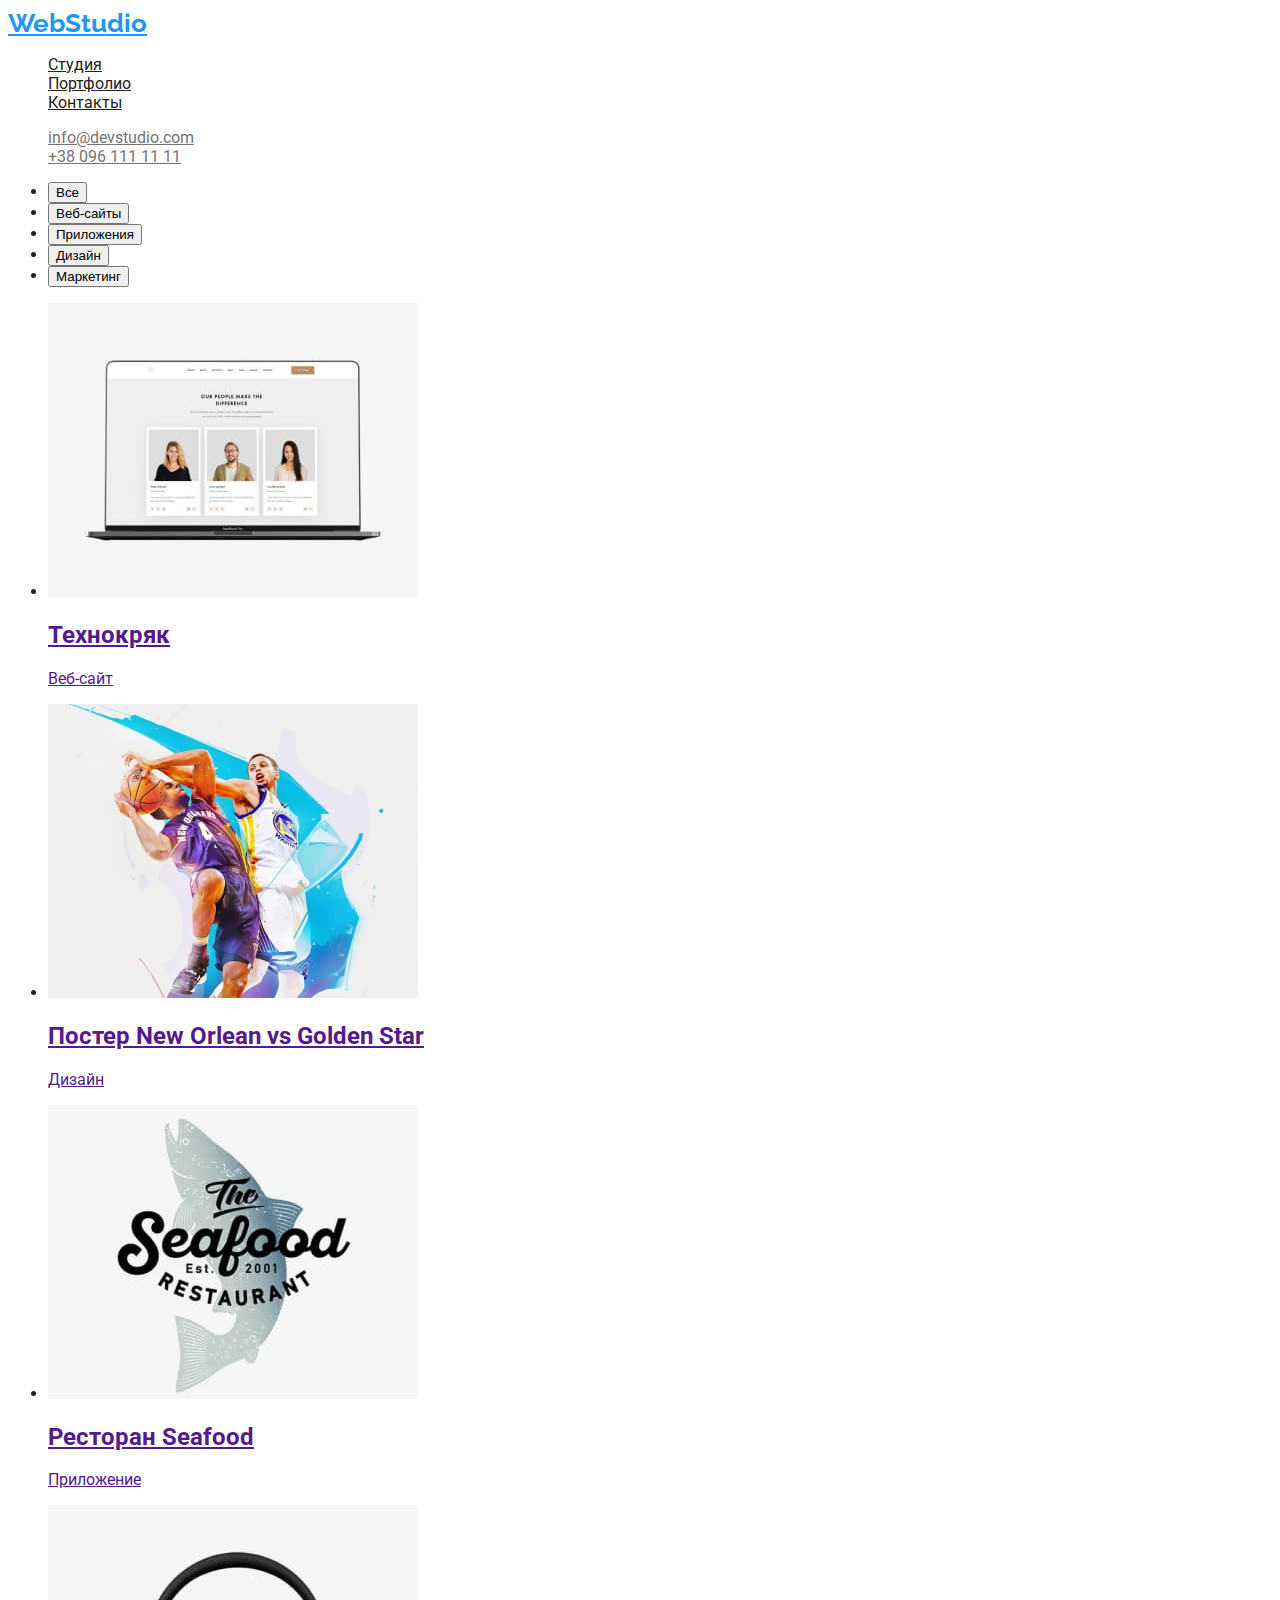
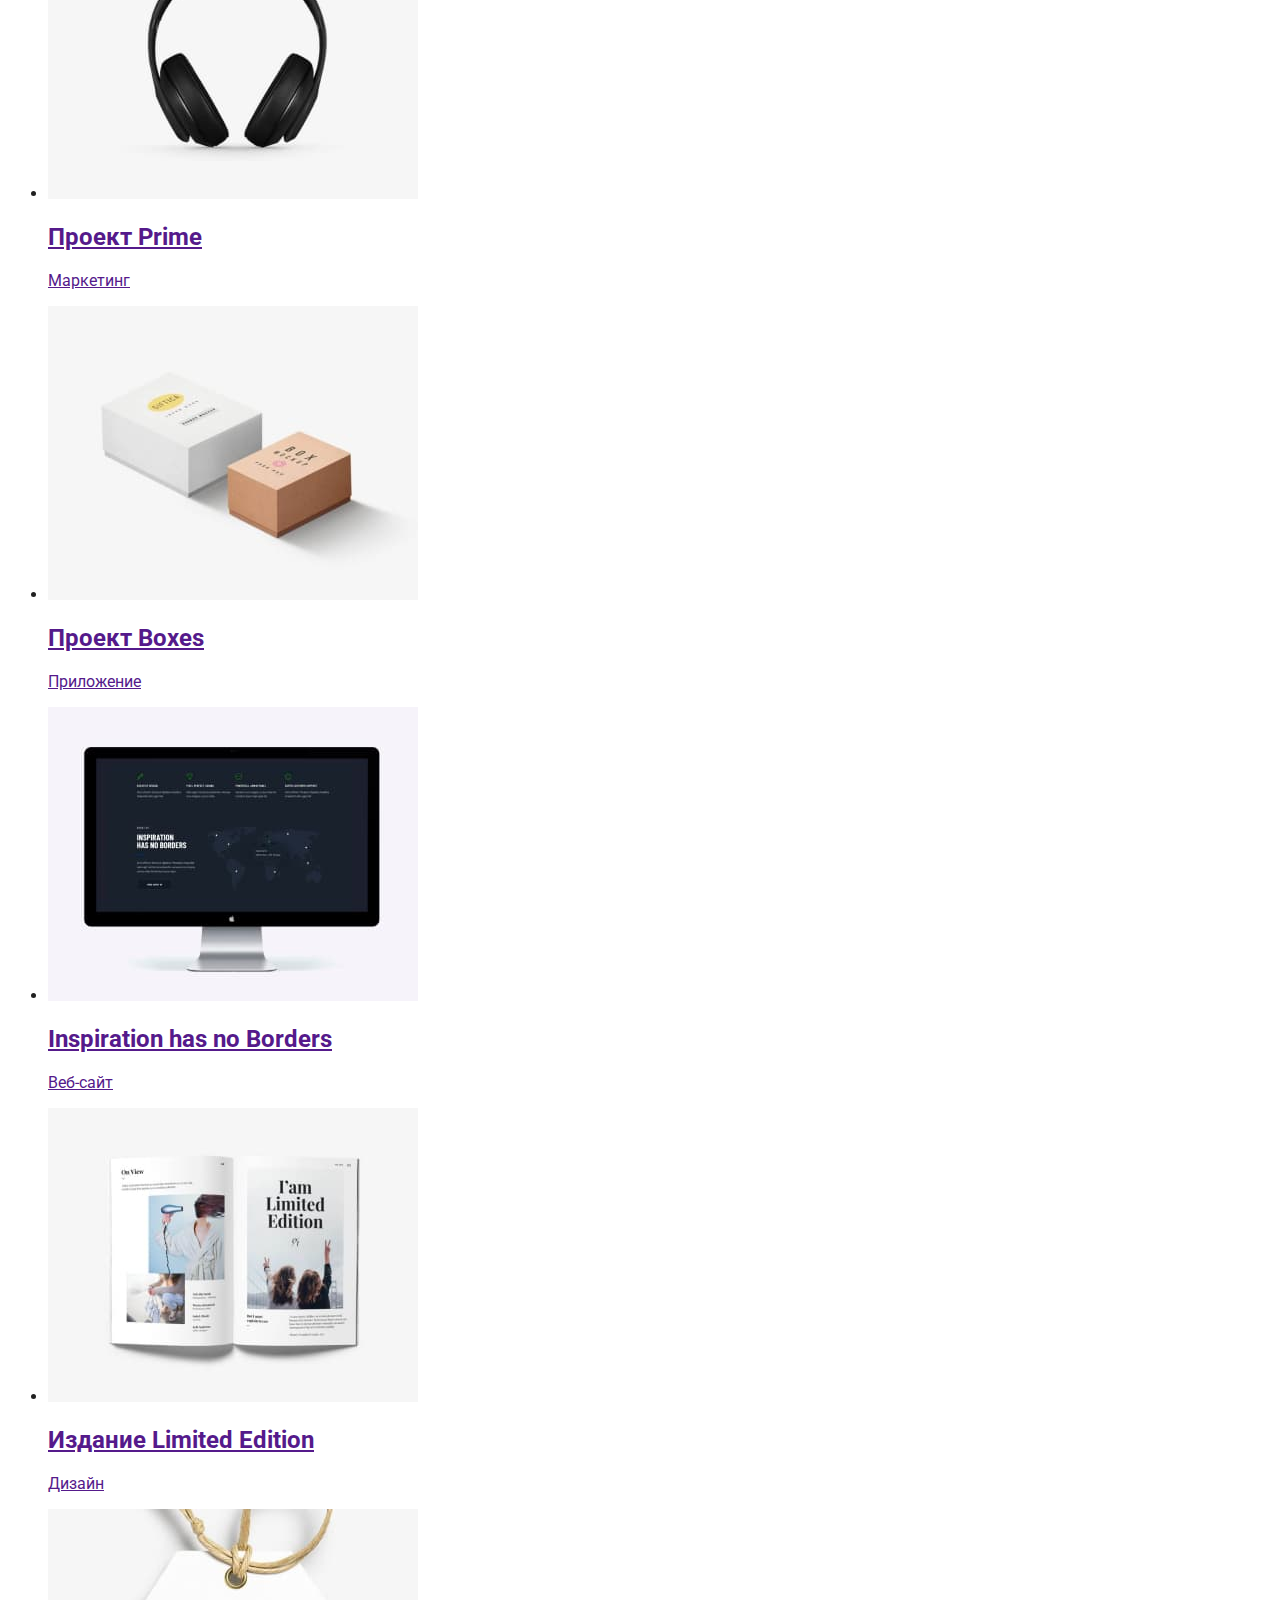
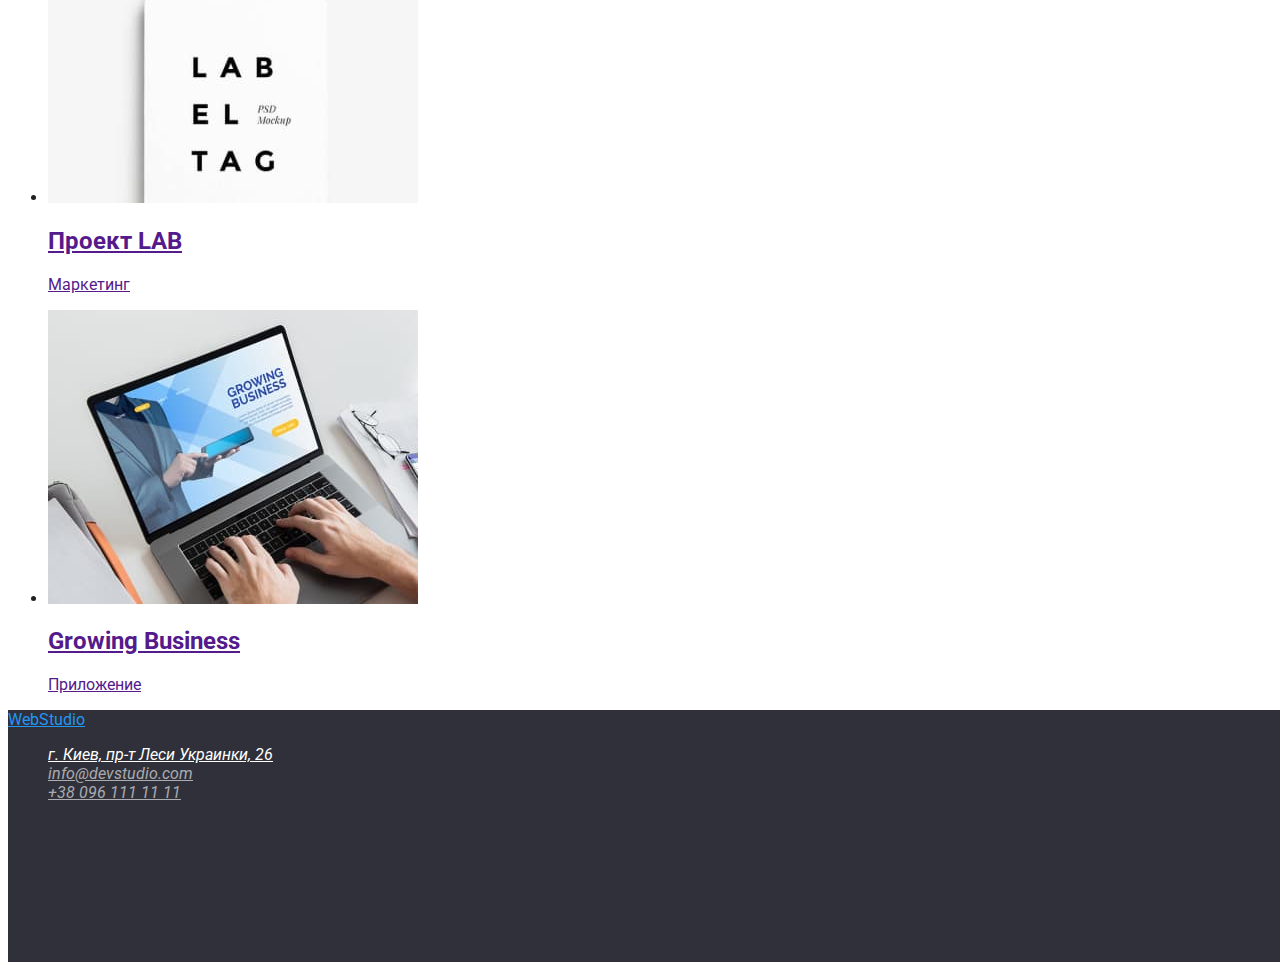
==== portfolio.html @ 6f1d51aa "Добавляет секцию Наши проекты в portfolio.html" ====
<!DOCTYPE html>
<html lang="ru">
  <head>
    <meta charset="UTF-8" />
    <meta http-equiv="X-UA-Compatible" content="IE=edge" />
    <meta name="viewport" content="width=device-width, initial-scale=1.0" />
    <title>Document</title>
    <link rel="preconnect" href="https://fonts.googleapis.com" />
    <link rel="preconnect" href="https://fonts.gstatic.com" crossorigin />
    <link
      href="https://fonts.googleapis.com/css2?family=Lato&family=Raleway:wght@700&family=Roboto:wght@400;500;700;900&display=swap"
      rel="stylesheet"
    />
    <link rel="stylesheet" href="./css/styles.css" />
  </head>
  <body>
    <!--Шапка сайта-->
    <header class="header">
      <nav class="header-nav">
        <!--Навигация на другие страницы-->
        <a href="" class="logo"> <span>Web</span>Studio</a>
        <ul class="header-list list">
          <li>
            <a href="./index.html" class="header-link">Студия</a>
          </li>
          <li><a href="" class="header-link">Портфолио</a></li>
          <li><a href="" class="header-link">Контакты</a></li>
        </ul>
      </nav>

      <!--Ccылки на электронный адрес и телефон-->
      <div class="contacts">
        <ul class="contacts-list list">
          <li>
            <a href="mailto:info@devstudio.com" class="header-contacts"
              >info@devstudio.com</a
            >
          </li>
          <li>
            <a href="tel.:+380961111111" class="header-contacts"
              >+38 096 111 11 11</a
            >
          </li>
        </ul>
      </div>
    </header>

    <!--Уникальный контент сайта-->
    <main>
      <section>
        <h1 hidden>Наши проекты</h1>
        <ul>
          <li><button type="button">Все</button></li>
          <li><button type="button">Веб-сайты</button></li>
          <li><button type="button">Приложения</button></li>
          <li><button type="button">Дизайн</button></li>
          <li><button type="button">Маркетинг</button></li>
        </ul>

        <ul>
          <li>
            <a href="">
              <img
                src="./images/work-1.jpg"
                alt="технокряк"
                width="370"
                height="294"
              />
              <h2>Технокряк</h2>
              <p>Веб-сайт</p>
            </a>
          </li>
          <li>
            <a href="">
              <img
                src="./images/work-2.jpg"
                alt="постер баскетбол"
                width="370"
                height="294"
              />
              <h2>Постер New Orlean vs Golden Star</h2>
              <p>Дизайн</p>
            </a>
          </li>
          <li>
            <a href="">
              <img
                src="./images/work-3.jpg"
                alt="ресторан"
                width="370"
                height="294"
              />
              <h2>Ресторан Seafood</h2>
              <p>Приложение</p>
            </a>
          </li>
          <li>
            <a href="">
              <img
                src="./images/work-4.jpg"
                alt="проект prime"
                width="370"
                height="294"
              />
              <h2>Проект Prime</h2>
              <p>Маркетинг</p>
            </a>
          </li>
          <li>
            <a href="">
              <img
                src="./images/work-5.jpg"
                alt="проект boxes"
                width="370"
                height="294"
              />
              <h2>Проект Boxes</h2>
              <p>Приложение</p>
            </a>
          </li>
          <li>
            <a href="">
              <img
                src="./images/work-6.jpg"
                alt="вебсайт inspiration"
                width="370"
                height="294"
              />
              <h2>Inspiration has no Borders</h2>
              <p>Веб-сайт</p>
            </a>
          </li>
          <li>
            <a href="">
              <img
                src="./images/work-7.jpg"
                alt="журнал edition"
                width="370"
                height="294"
              />
              <h2>Издание Limited Edition</h2>
              <p>Дизайн</p>
            </a>
          </li>
          <li>
            <a href="">
              <img
                src="./images/work-8.jpg"
                alt="проект lab"
                width="370"
                height="294"
              />
              <h2>Проект LAB</h2>
              <p>Маркетинг</p>
            </a>
          </li>
          <li>
            <a href="">
              <img
                src="./images/work-9.jpg"
                alt="приложение buisness"
                width="370"
                height="294"
              />
              <h2>Growing Business</h2>
              <p>Приложение</p>
            </a>
          </li>
        </ul>
      </section>
    </main>

    <!--Подвал сайта-->
    <footer class="footer">
      <a href="" class="logo">WebStudio</a>
      <address class="address">
        <ul class="address-list list">
          <li>
            <a href="" class="footer-address"
              >г. Киев, пр-т Леси Украинки, 26
            </a>
          </li>
          <li>
            <a href="mailto:info@devstudio.com" class="footer-contacts"
              >info@devstudio.com</a
            >
          </li>
          <li>
            <a href="tel.:+380961111111" class="footer-contacts"
              >+38 096 111 11 11</a
            >
          </li>
        </ul>
      </address>
    </footer>
  </body>
</html>
---- css/styles.css ----
/* цвет основного текста #212121 */
/* вторичный цвет текста #757575 */
/* акцент #2196F3 */
/* белый #FFFFFF */
/* вторичный цвет фона #E5E5E5 */
/* цвет контактов в футере rgba(255, 255, 255, 0.6) */

:root {
  --primary-text-color: #212121;
  --title-text-color: #757575;
  --accent-color: #2196f3;
  --primary-white-color: #ffffff;
  --secondary-bg-color: #e5e5e5;
  --the-third-bg-color: #f5f4fa;
  --contacts-footer-color: rgba(255, 255, 255, 0.6);
}

body {
  color: var(--primary-text-color);
  background-color: var(--primary-white-color);

  font-family: Roboto, sans-serif;
}
.list {
  list-style: none;
}

/* Logo */
.logo {
  color: var(--accent-color);
}

.logo:focus {
  color: var(--accent-color);
}

.header-nav .logo {
  font-family: "Raleway";
  font-style: normal;
  font-weight: 700;
  font-size: 26px;
  line-height: 31px;
}

/* Header */

.header-link {
  color: var(--primary-text-color);
}

.header-link:hover,
.header-link:focus {
  color: var(--accent-color);
}

.header-contacts {
  color: var(--title-text-color);
}

.header-contacts:hover,
.header-contacts:focus {
  color: var(--accent-color);
}

/* Hero */
.button {
  color: var(--primary-white-color);
  background-color: var(--accent-color);
}

/* Feature */
.feature-text,
.team-text {
  color: var(--title-text-color);
}

/* Footer */
.footer {
  background-color: #2f303a;

  width: 1600px;
  height: 252px;
  left: 0px;
  top: 2097px;
}

.footer-address {
  color: var(--primary-white-color);
}

.footer-address:hover,
.footer-address:focus {
  color: var(--accent-color);
}

.footer-contacts {
  color: var(--contacts-footer-color);
}

.footer-contacts:hover,
.footer-contacts:focus {
  color: var(--accent-color);
}
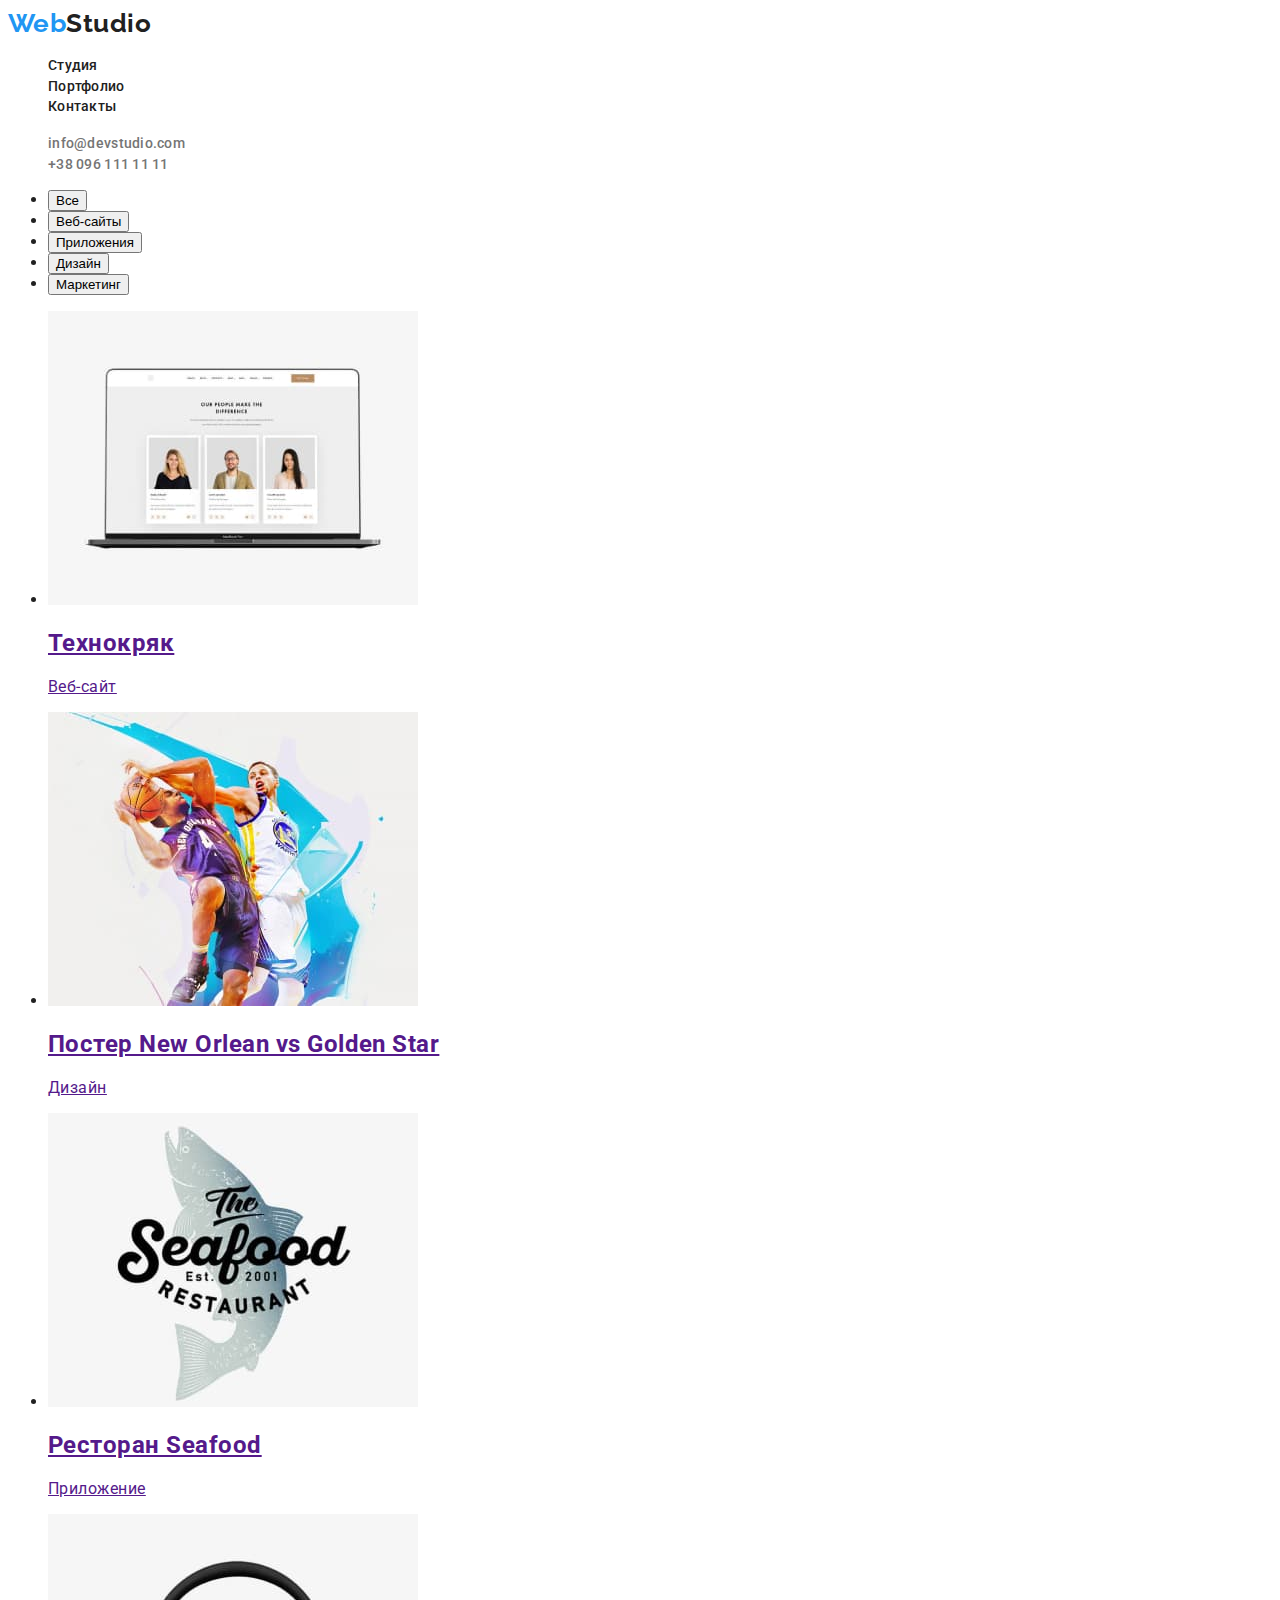
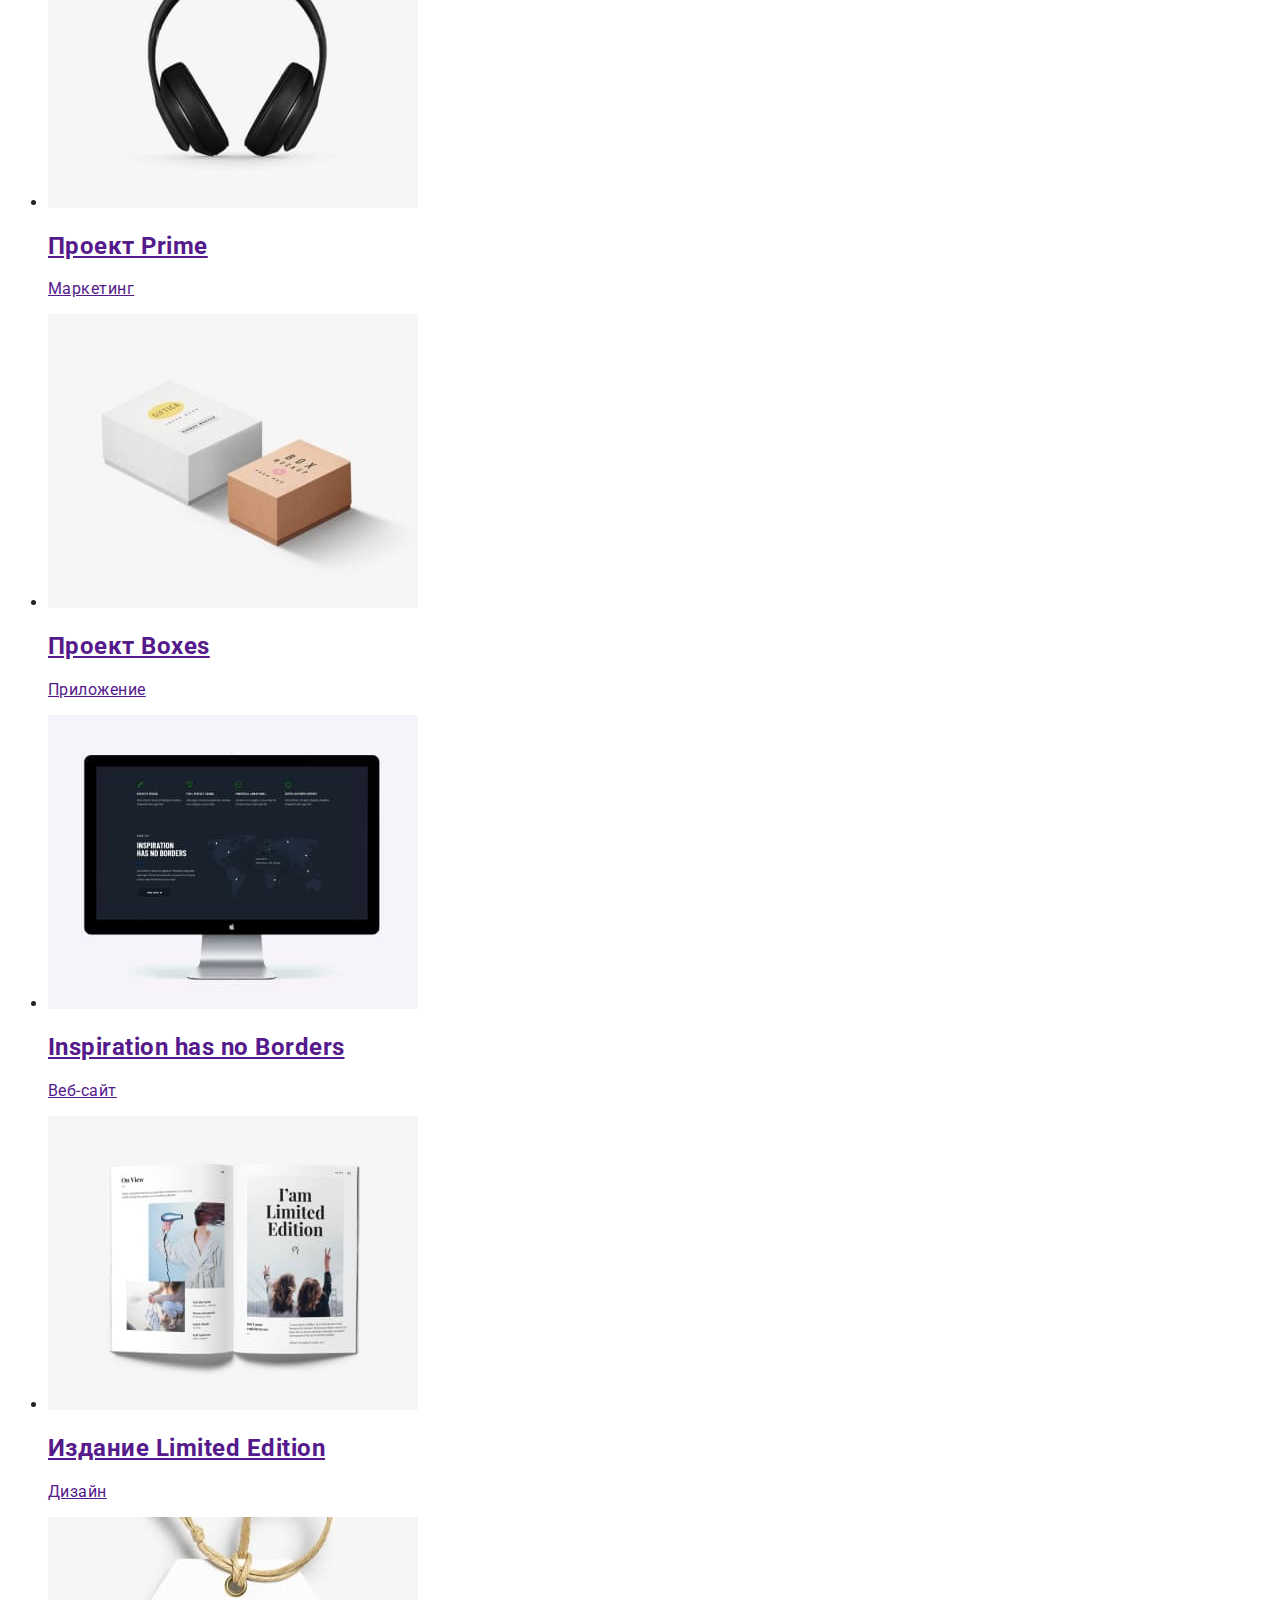
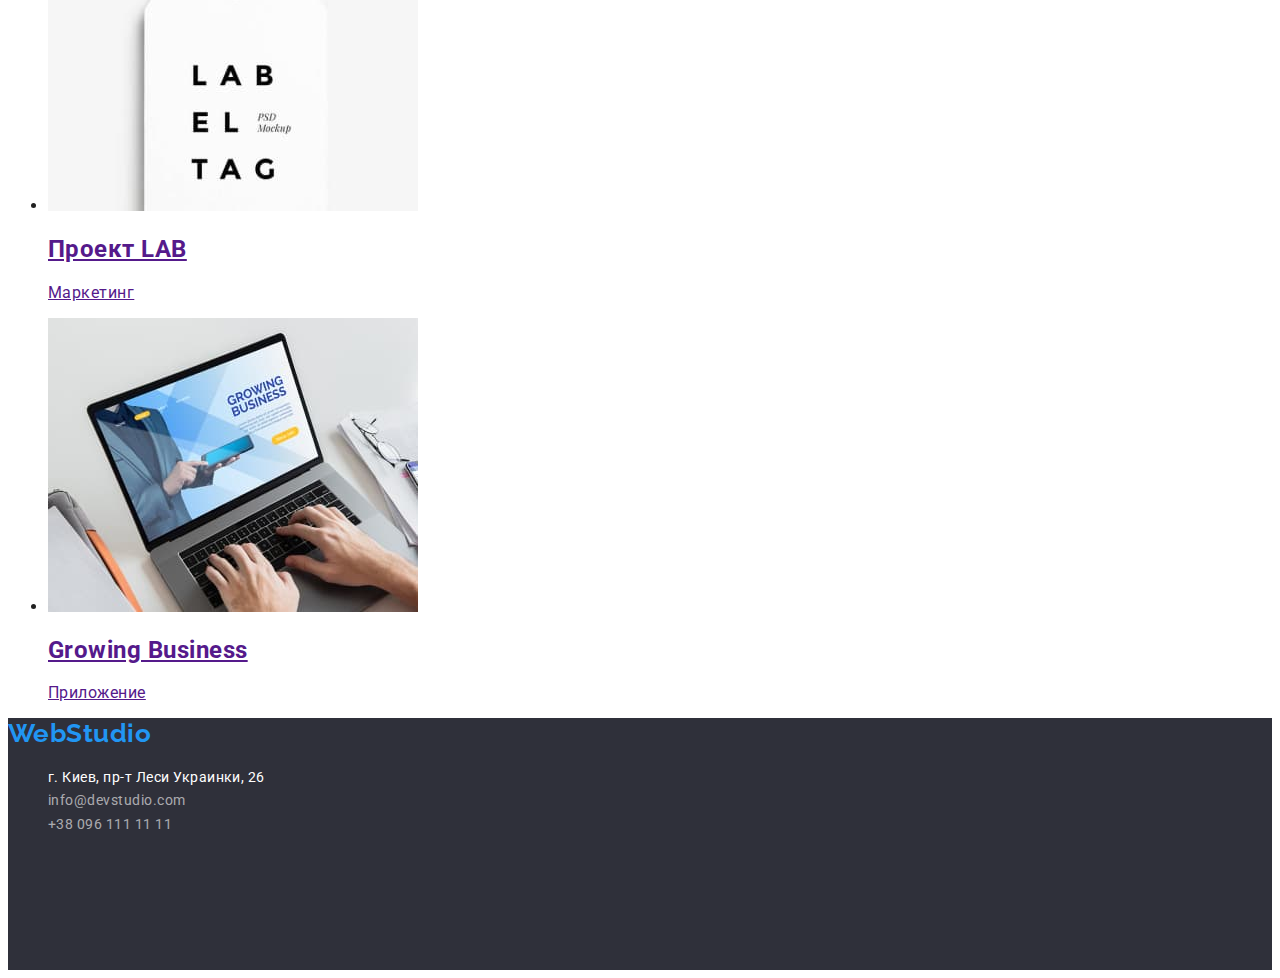
==== commit 975d456f: "Копирует хедер и футер из index.html в portfolio.html" ====
--- a/portfolio.html
+++ b/portfolio.html
@@ -18,12 +18,12 @@
     <header class="header">
       <nav class="header-nav">
         <!--Навигация на другие страницы-->
-        <a href="" class="logo"> <span>Web</span>Studio</a>
+        <a href="" class="logo">Web<span class="studio-black">Studio</span></a>
         <ul class="header-list list">
           <li>
-            <a href="./index.html" class="header-link">Студия</a>
+            <a href="" class="header-link">Студия</a>
           </li>
-          <li><a href="" class="header-link">Портфолио</a></li>
+          <li><a href="./portfolio.html" class="header-link">Портфолио</a></li>
           <li><a href="" class="header-link">Контакты</a></li>
         </ul>
       </nav>
--- a/css/styles.css
+++ b/css/styles.css
@@ -3,6 +3,7 @@
 /* акцент #2196F3 */
 /* белый #FFFFFF */
 /* вторичный цвет фона #E5E5E5 */
+/* цвет фона в футере #2F303A */
 /* цвет контактов в футере rgba(255, 255, 255, 0.6) */
 
 :root {
@@ -13,6 +14,7 @@
   --secondary-bg-color: #e5e5e5;
   --the-third-bg-color: #f5f4fa;
   --contacts-footer-color: rgba(255, 255, 255, 0.6);
+  --footer-bg-color: #2f303a;
 }
 
 body {
@@ -20,6 +22,7 @@
   background-color: var(--primary-white-color);
 
   font-family: Roboto, sans-serif;
+  letter-spacing: 0.03em;
 }
 .list {
   list-style: none;
@@ -28,24 +31,41 @@
 /* Logo */
 .logo {
   color: var(--accent-color);
+  text-decoration: none;
+  font-family: Raleway, sans-serif;
+
+  font-weight: 700;
+  font-size: 26px;
+  line-height: 1.2;
 }
 
 .logo:focus {
   color: var(--accent-color);
 }
 
+.studio-black {
+  color: var(--primary-text-color);
+  text-decoration: none;
+}
+
+.studio-white {
+  color: var(--primary-white-color);
+}
+
 .header-nav .logo {
-  font-family: "Raleway";
-  font-style: normal;
-  font-weight: 700;
-  font-size: 26px;
-  line-height: 31px;
 }
 
 /* Header */
 
 .header-link {
   color: var(--primary-text-color);
+  text-decoration: none;
+
+  font-style: normal;
+  font-weight: 500;
+  font-size: 14px;
+  line-height: 1.4;
+  letter-spacing: 0.02em;
 }
 
 .header-link:hover,
@@ -55,6 +75,12 @@
 
 .header-contacts {
   color: var(--title-text-color);
+  text-decoration: none;
+
+  font-weight: 500;
+  font-size: 14px;
+  line-height: 1.4;
+  letter-spacing: 0.02em;
 }
 
 .header-contacts:hover,
@@ -63,9 +89,36 @@
 }
 
 /* Hero */
-.button {
+.hero {
+  background-color: var(--footer-bg-color);
+
+  width: 1600px;
+  height: 600px;
+  left: 0px;
+  top: 80px;
+}
+.hero-title {
+  color: var(--primary-white-color);
+
+  font-weight: 900;
+  font-size: 44px;
+  line-height: 1.36;
+  text-align: center;
+  letter-spacing: 0.06em;
+  text-transform: uppercase;
+}
+
+.hero-btn {
   color: var(--primary-white-color);
   background-color: var(--accent-color);
+
+  font-weight: 700;
+  font-size: 16px;
+  line-height: 1.9;
+  display: flex;
+  align-items: center;
+  text-align: center;
+  letter-spacing: 0.06em;
 }
 
 /* Feature */
@@ -74,10 +127,42 @@
   color: var(--title-text-color);
 }
 
+.feature-title {
+  font-weight: 700;
+  font-size: 14px;
+  line-height: 1.4;
+  text-transform: uppercase;
+}
+
+/* About */
+.about-title,
+.team-title {
+  font-weight: 700;
+  font-size: 36px;
+  line-height: 1.7;
+  text-align: center;
+}
+
+.team-item {
+  font-weight: 500;
+  font-size: 16px;
+  line-height: 1.9;
+  text-align: center;
+}
+
+.team-desc {
+  font-style: normal;
+  font-weight: 400;
+  font-size: 16px;
+  line-height: 1.9;
+  text-align: center;
+}
+
 /* Footer */
 .footer {
-  background-color: #2f303a;
-
+  background-color: var(--footer-bg-color);
+  
+  font-style: normal
   width: 1600px;
   height: 252px;
   left: 0px;
@@ -86,6 +171,12 @@
 
 .footer-address {
   color: var(--primary-white-color);
+  text-decoration: none;
+
+  font-style: normal;
+  font-weight: 400;
+  font-size: 14px;
+  line-height: 1.7;
 }
 
 .footer-address:hover,
@@ -95,6 +186,12 @@
 
 .footer-contacts {
   color: var(--contacts-footer-color);
+  text-decoration: none;
+
+    font-style: normal;
+    font-weight: 400;
+    font-size: 14px;
+    line-height: 1.7;
 }
 
 .footer-contacts:hover,
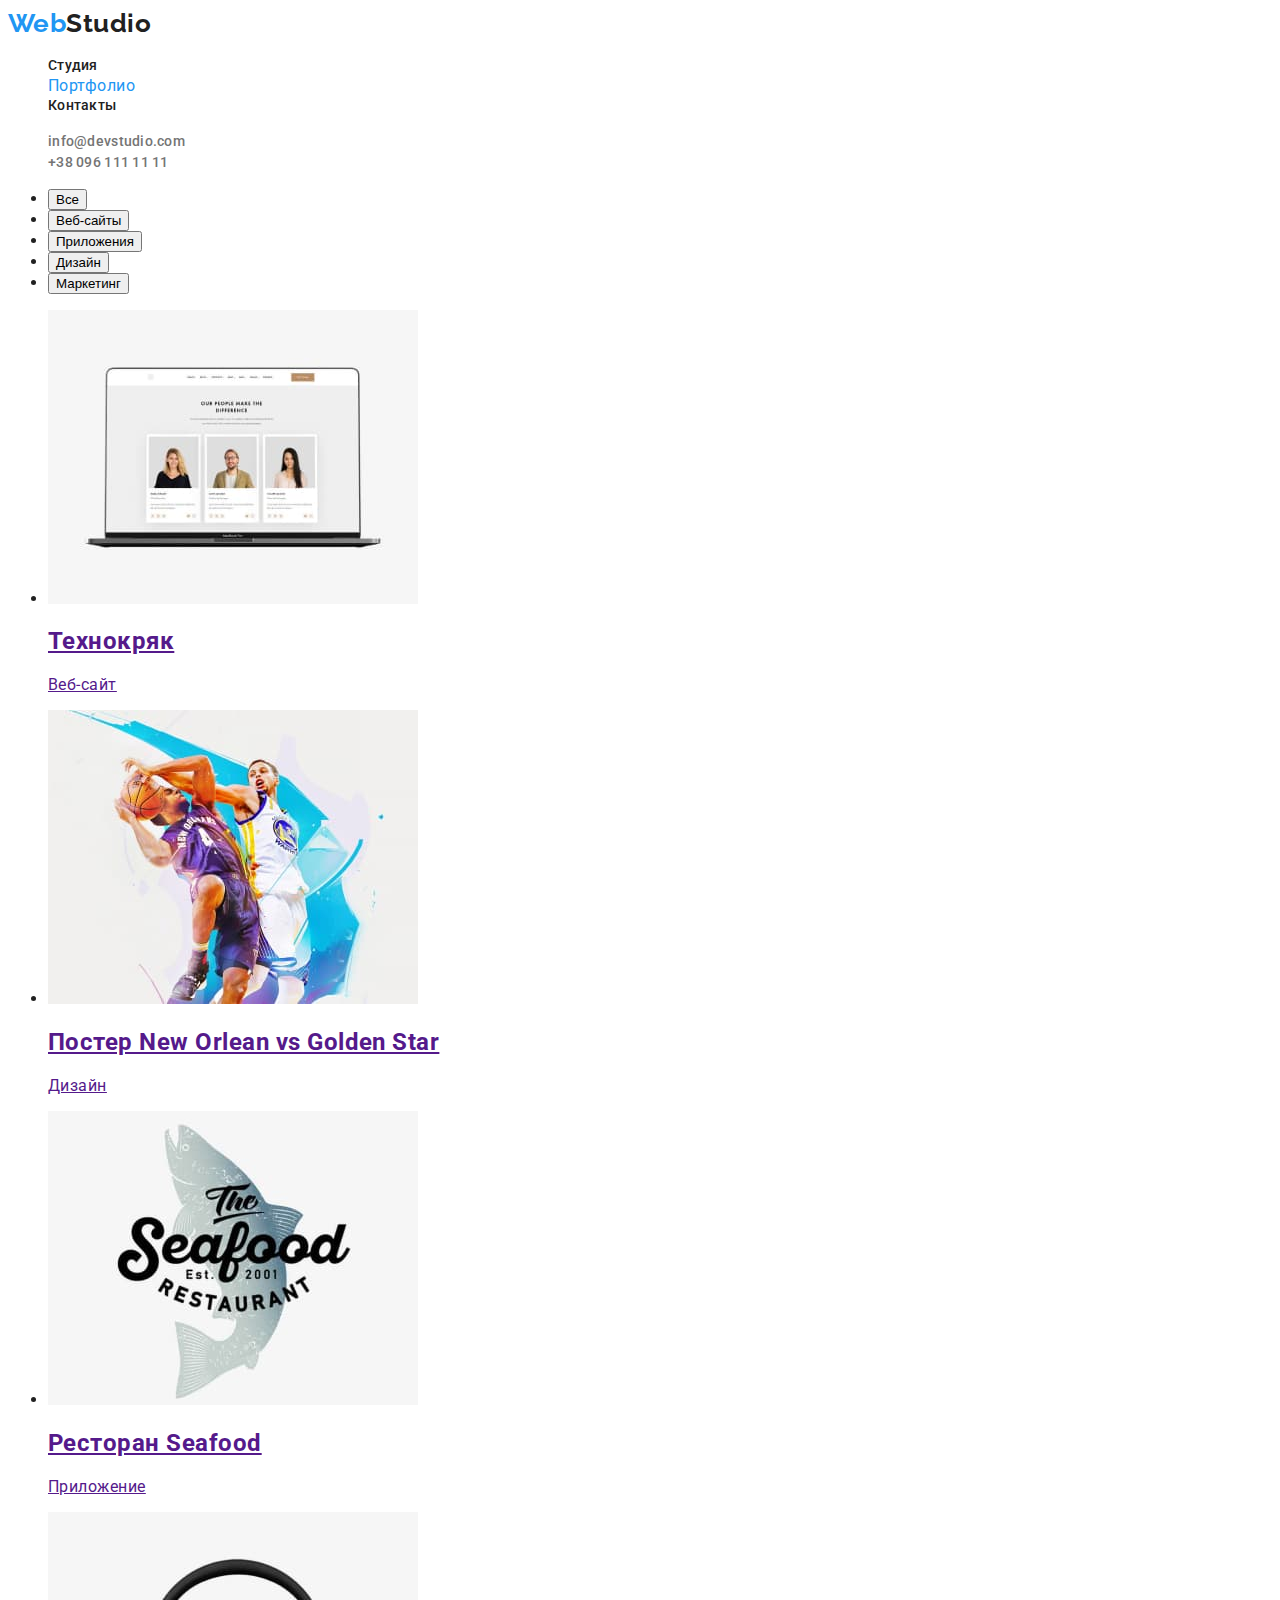
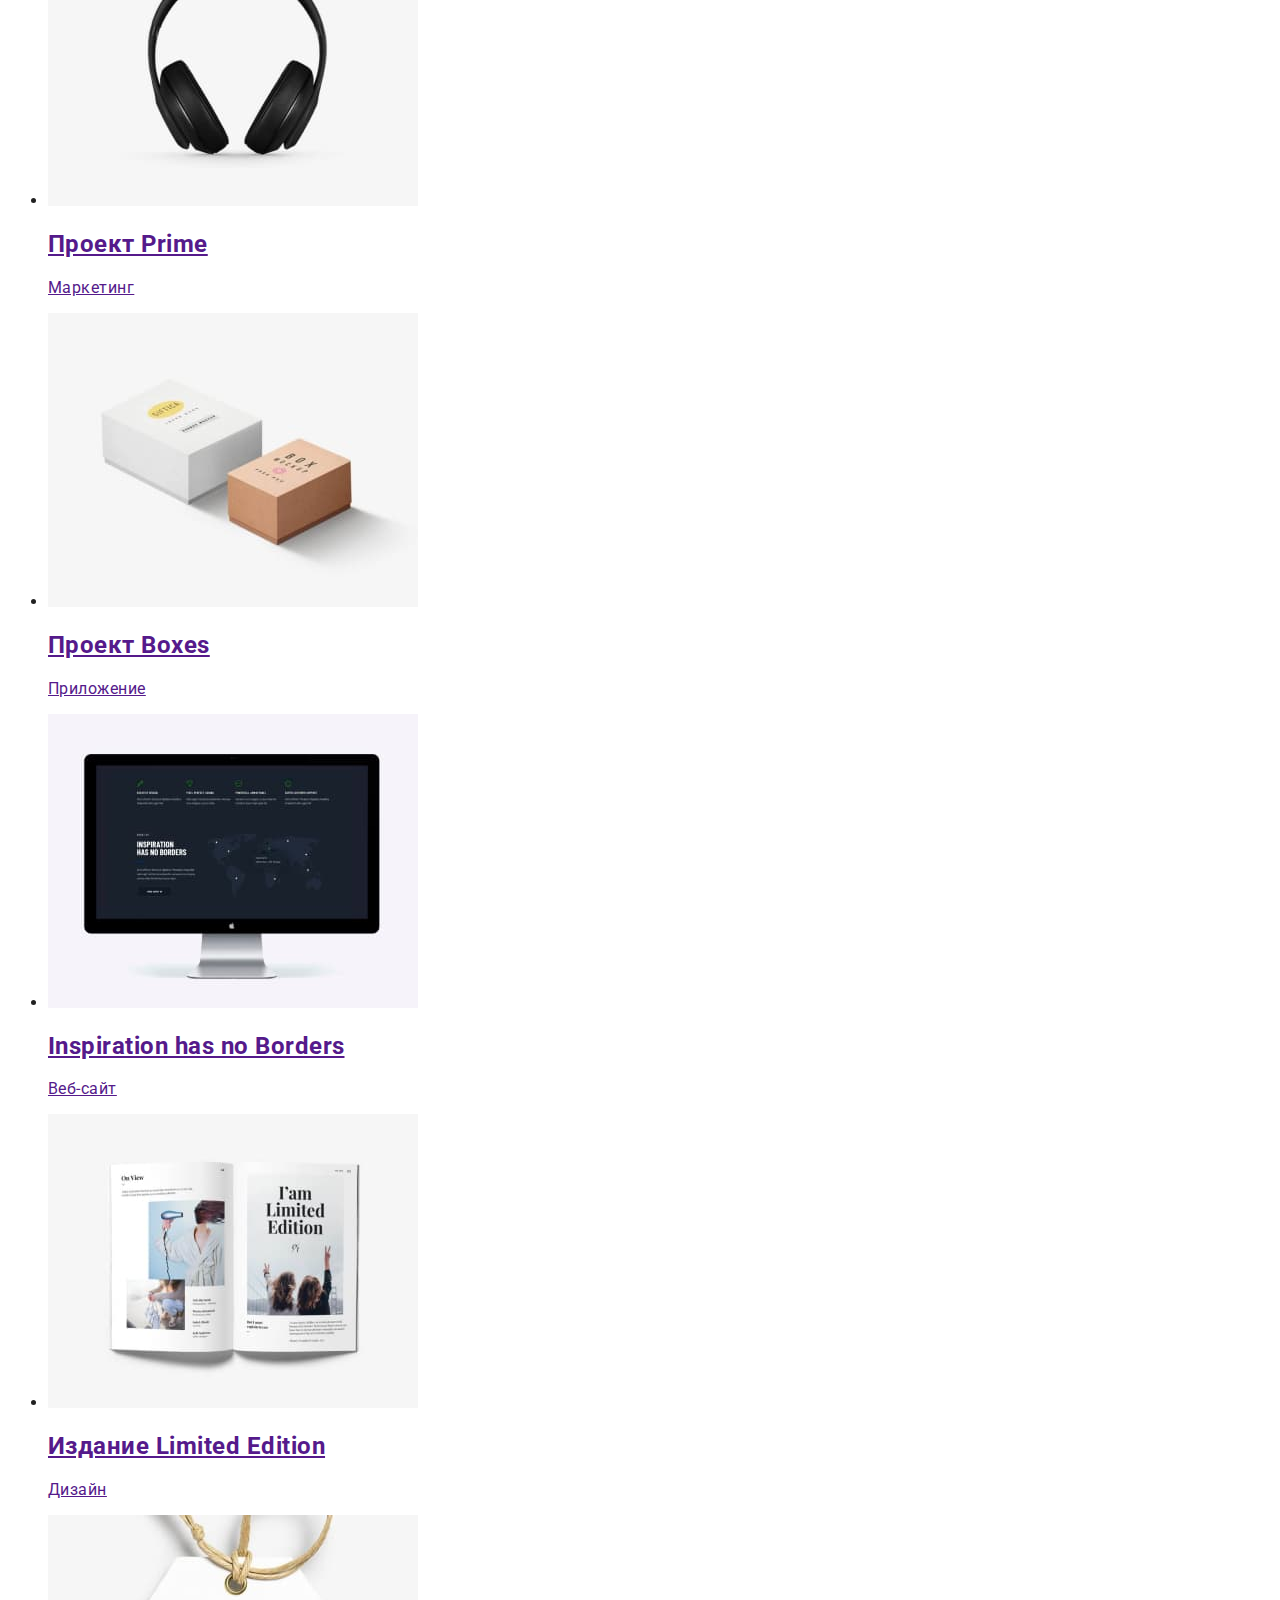
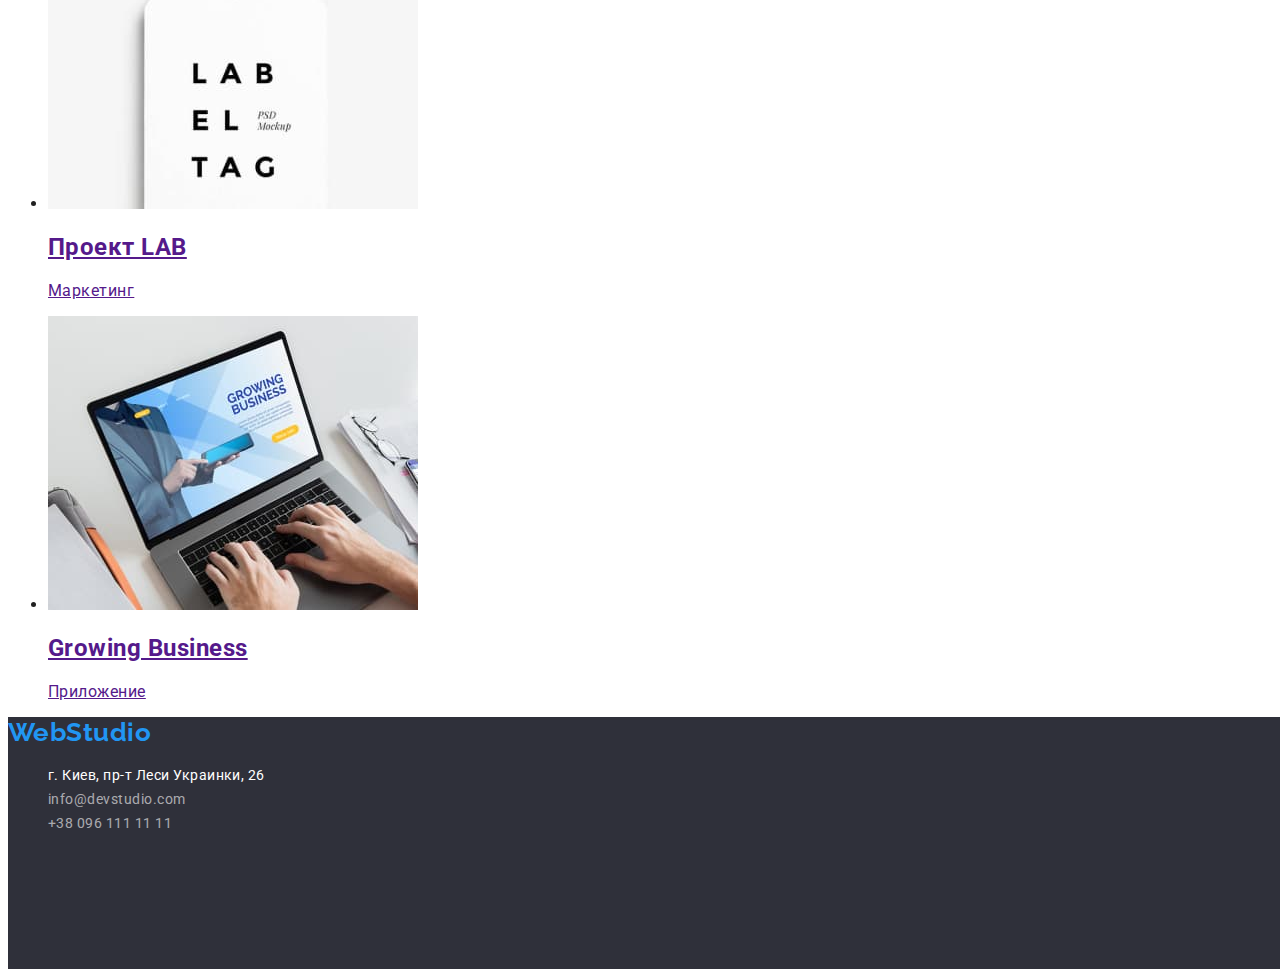
==== commit a98296cc: "Добавляет оформление цвета и текста (link-current)" ====
--- a/portfolio.html
+++ b/portfolio.html
@@ -18,12 +18,14 @@
     <header class="header">
       <nav class="header-nav">
         <!--Навигация на другие страницы-->
-        <a href="" class="logo">Web<span class="studio-black">Studio</span></a>
+        <a href="./index.html" class="logo"
+          >Web<span class="studio-black">Studio</span></a
+        >
         <ul class="header-list list">
           <li>
-            <a href="" class="header-link">Студия</a>
+            <a href="./index.html" class="header-link">Студия</a>
           </li>
-          <li><a href="./portfolio.html" class="header-link">Портфолио</a></li>
+          <li><a href="./portfolio.html" class="link-current">Портфолио</a></li>
           <li><a href="" class="header-link">Контакты</a></li>
         </ul>
       </nav>
@@ -50,11 +52,11 @@
       <section>
         <h1 hidden>Наши проекты</h1>
         <ul>
-          <li><button type="button">Все</button></li>
-          <li><button type="button">Веб-сайты</button></li>
-          <li><button type="button">Приложения</button></li>
-          <li><button type="button">Дизайн</button></li>
-          <li><button type="button">Маркетинг</button></li>
+          <li><button type="button" class="">Все</button></li>
+          <li><button type="button" class="">Веб-сайты</button></li>
+          <li><button type="button" class="">Приложения</button></li>
+          <li><button type="button" class="">Дизайн</button></li>
+          <li><button type="button" class="">Маркетинг</button></li>
         </ul>
 
         <ul>
--- a/css/styles.css
+++ b/css/styles.css
@@ -2,7 +2,8 @@
 /* вторичный цвет текста #757575 */
 /* акцент #2196F3 */
 /* белый #FFFFFF */
-/* вторичный цвет фона #E5E5E5 */
+/* вторичный цвет фона #E5E5E5 *
+/* фон наша команда #f5f4fa */
 /* цвет фона в футере #2F303A */
 /* цвет контактов в футере rgba(255, 255, 255, 0.6) */
 
@@ -12,7 +13,7 @@
   --accent-color: #2196f3;
   --primary-white-color: #ffffff;
   --secondary-bg-color: #e5e5e5;
-  --the-third-bg-color: #f5f4fa;
+  --team-bg-color: #f5f4fa;
   --contacts-footer-color: rgba(255, 255, 255, 0.6);
   --footer-bg-color: #2f303a;
 }
@@ -52,11 +53,7 @@
   color: var(--primary-white-color);
 }
 
-.header-nav .logo {
-}
-
 /* Header */
-
 .header-link {
   color: var(--primary-text-color);
   text-decoration: none;
@@ -66,6 +63,11 @@
   font-size: 14px;
   line-height: 1.4;
   letter-spacing: 0.02em;
+}
+
+.link-current {
+  color: var(--accent-color);
+  text-decoration: none;
 }
 
 .header-link:hover,
@@ -112,6 +114,8 @@
   color: var(--primary-white-color);
   background-color: var(--accent-color);
 
+  font-family: inherit;
+
   font-weight: 700;
   font-size: 16px;
   line-height: 1.9;
@@ -121,7 +125,16 @@
   letter-spacing: 0.06em;
 }
 
+.hero-btn:hover,
+.hero-btn:focus {
+  color: #188ce8;
+}
+
 /* Feature */
+.feature {
+  background-color: var(--secondary-bg-color);
+}
+
 .feature-text,
 .team-text {
   color: var(--title-text-color);
@@ -135,6 +148,10 @@
 }
 
 /* About */
+.about {
+  background-color: var(--secondary-bg-color);
+}
+
 .about-title,
 .team-title {
   font-weight: 700;
@@ -143,7 +160,11 @@
   text-align: center;
 }
 
-.team-item {
+/* Team */
+.team {
+  background-color: var(--team-bg-color);
+}
+.team-person {
   font-weight: 500;
   font-size: 16px;
   line-height: 1.9;
@@ -161,8 +182,7 @@
 /* Footer */
 .footer {
   background-color: var(--footer-bg-color);
-  
-  font-style: normal
+
   width: 1600px;
   height: 252px;
   left: 0px;
@@ -188,10 +208,10 @@
   color: var(--contacts-footer-color);
   text-decoration: none;
 
-    font-style: normal;
-    font-weight: 400;
-    font-size: 14px;
-    line-height: 1.7;
+  font-style: normal;
+  font-weight: 400;
+  font-size: 14px;
+  line-height: 1.7;
 }
 
 .footer-contacts:hover,
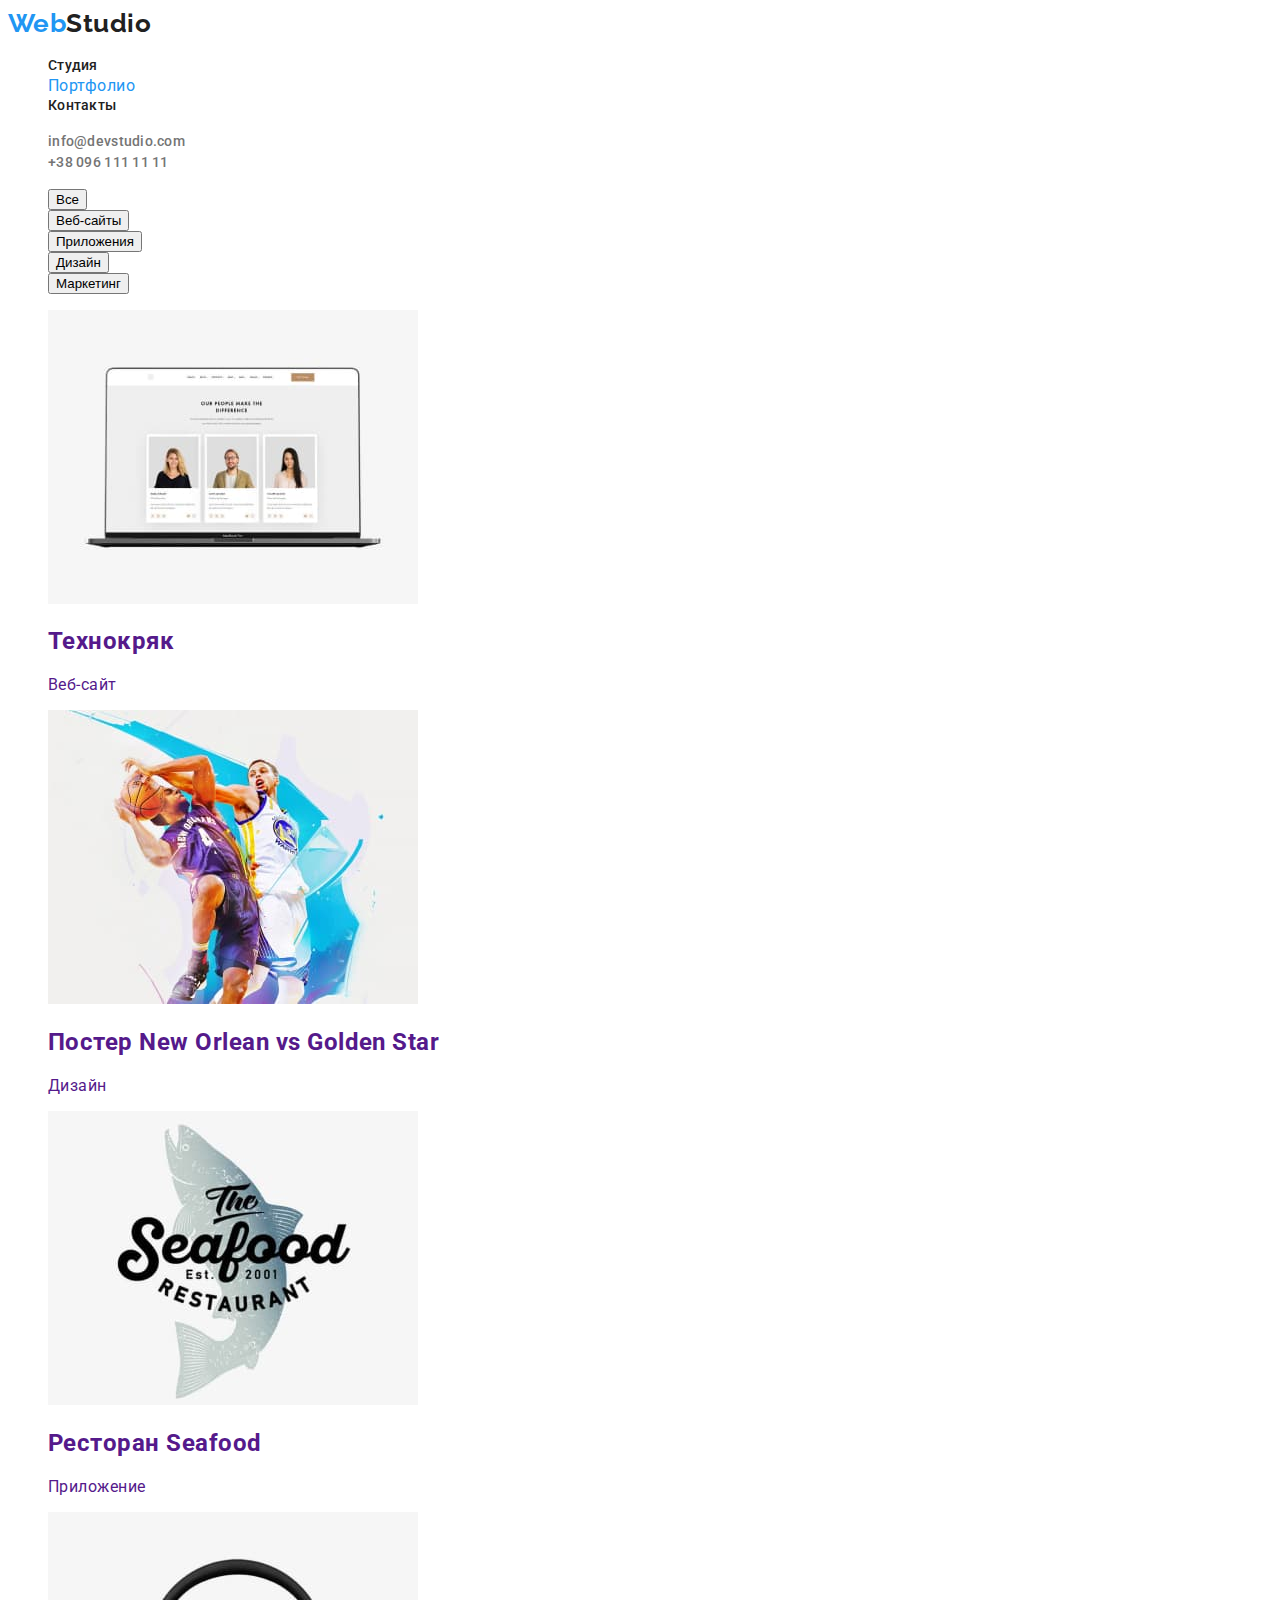
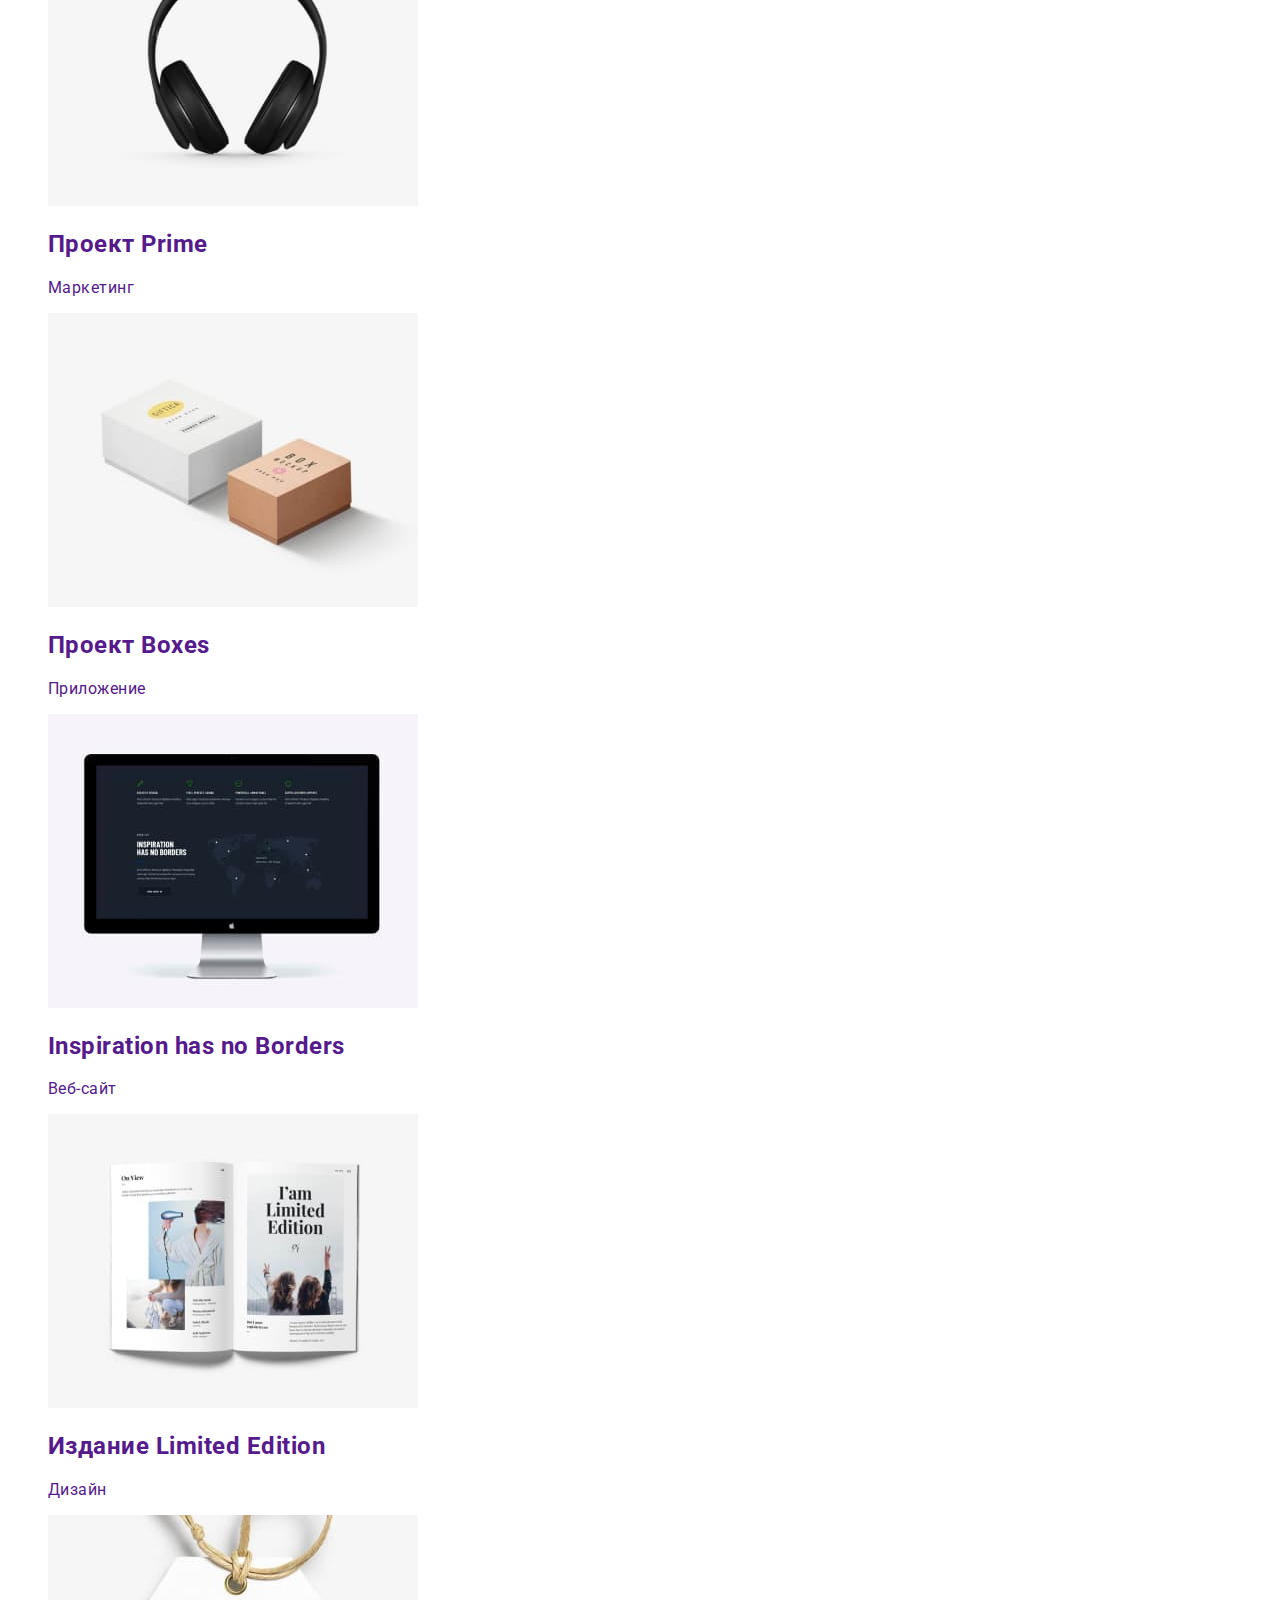
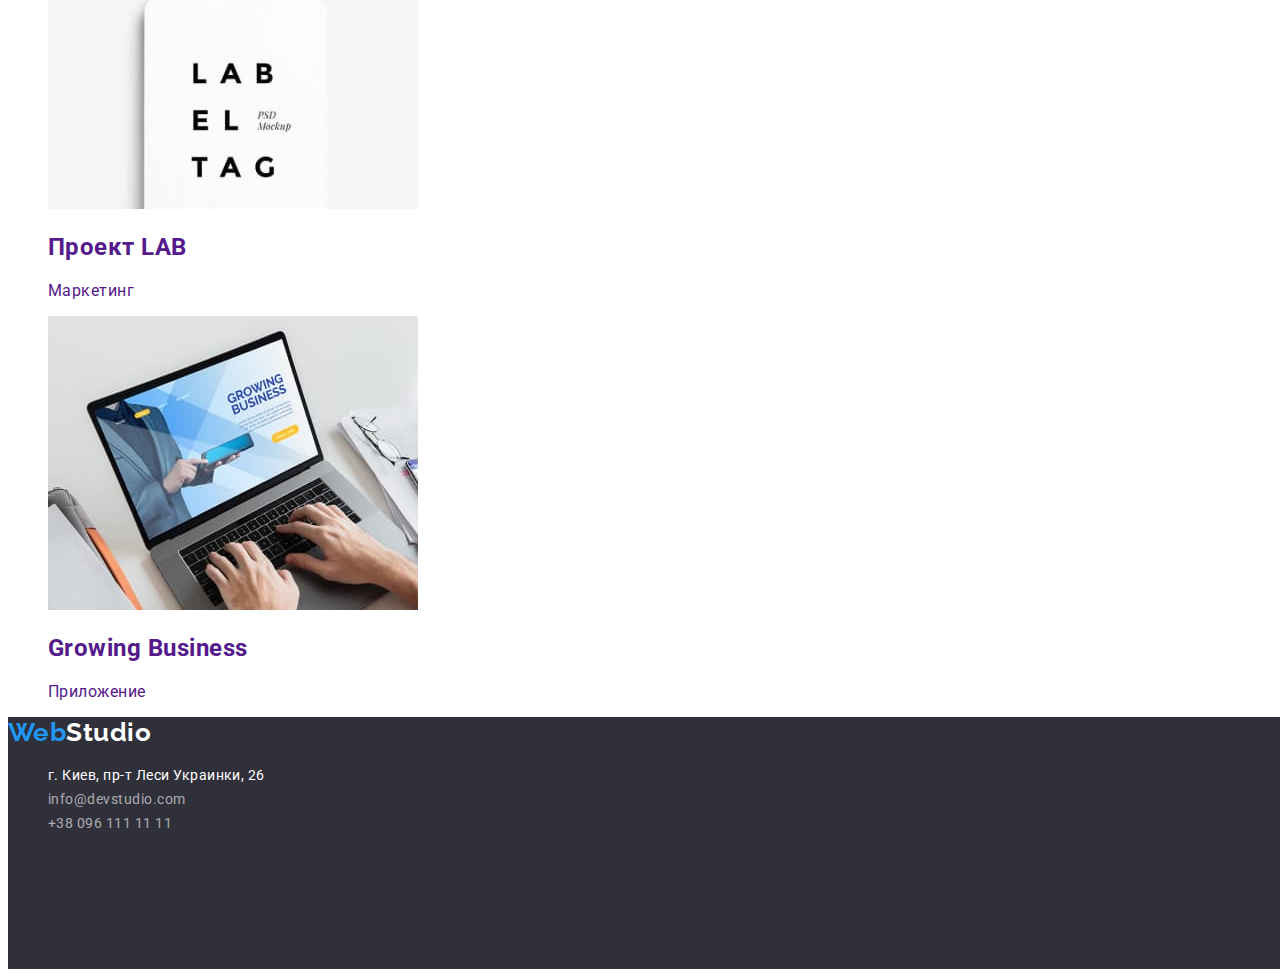
==== commit 1564a1c0: "Добавляет классы в pordfolio.html" ====
--- a/portfolio.html
+++ b/portfolio.html
@@ -49,9 +49,9 @@
 
     <!--Уникальный контент сайта-->
     <main>
-      <section>
+      <section class="projects">
         <h1 hidden>Наши проекты</h1>
-        <ul>
+        <ul class="projects-list list">
           <li><button type="button" class="">Все</button></li>
           <li><button type="button" class="">Веб-сайты</button></li>
           <li><button type="button" class="">Приложения</button></li>
@@ -59,9 +59,9 @@
           <li><button type="button" class="">Маркетинг</button></li>
         </ul>
 
-        <ul>
-          <li>
-            <a href="">
+        <ul class="works-list list">
+          <li class="works-item">
+            <a href="" class="works-link">
               <img
                 src="./images/work-1.jpg"
                 alt="технокряк"
@@ -71,9 +71,9 @@
               <h2>Технокряк</h2>
               <p>Веб-сайт</p>
             </a>
-          </li>
+          </li class="works-item">
           <li>
-            <a href="">
+            <a href="" class="works-link">
               <img
                 src="./images/work-2.jpg"
                 alt="постер баскетбол"
@@ -84,8 +84,8 @@
               <p>Дизайн</p>
             </a>
           </li>
-          <li>
-            <a href="">
+          <li class="works-item">
+            <a href="" class="works-link">
               <img
                 src="./images/work-3.jpg"
                 alt="ресторан"
@@ -96,8 +96,8 @@
               <p>Приложение</p>
             </a>
           </li>
-          <li>
-            <a href="">
+          <li class="works-item">
+            <a href="" class="works-link">
               <img
                 src="./images/work-4.jpg"
                 alt="проект prime"
@@ -108,8 +108,8 @@
               <p>Маркетинг</p>
             </a>
           </li>
-          <li>
-            <a href="">
+          <li class="works-item">
+            <a href="" class="works-link">
               <img
                 src="./images/work-5.jpg"
                 alt="проект boxes"
@@ -120,8 +120,8 @@
               <p>Приложение</p>
             </a>
           </li>
-          <li>
-            <a href="">
+          <li class="works-item">
+            <a href="" class="works-link">
               <img
                 src="./images/work-6.jpg"
                 alt="вебсайт inspiration"
@@ -132,8 +132,8 @@
               <p>Веб-сайт</p>
             </a>
           </li>
-          <li>
-            <a href="">
+          <li class="works-item">
+            <a href="" class="works-link">
               <img
                 src="./images/work-7.jpg"
                 alt="журнал edition"
@@ -144,8 +144,8 @@
               <p>Дизайн</p>
             </a>
           </li>
-          <li>
-            <a href="">
+          <li class="works-item">
+            <a href="" class="works-link">
               <img
                 src="./images/work-8.jpg"
                 alt="проект lab"
@@ -156,8 +156,8 @@
               <p>Маркетинг</p>
             </a>
           </li>
-          <li>
-            <a href="">
+          <li class="works-item">
+            <a href="" class="works-link">
               <img
                 src="./images/work-9.jpg"
                 alt="приложение buisness"
@@ -174,7 +174,7 @@
 
     <!--Подвал сайта-->
     <footer class="footer">
-      <a href="" class="logo">WebStudio</a>
+      <a href="./index.html" class="logo">Web<span class="studio-white">Studio</span></a>
       <address class="address">
         <ul class="address-list list">
           <li>
--- a/css/styles.css
+++ b/css/styles.css
@@ -218,3 +218,10 @@
 .footer-contacts:focus {
   color: var(--accent-color);
 }
+
+/* Our Projects */
+
+/* Works */
+.works-link {
+  text-decoration: none;
+}
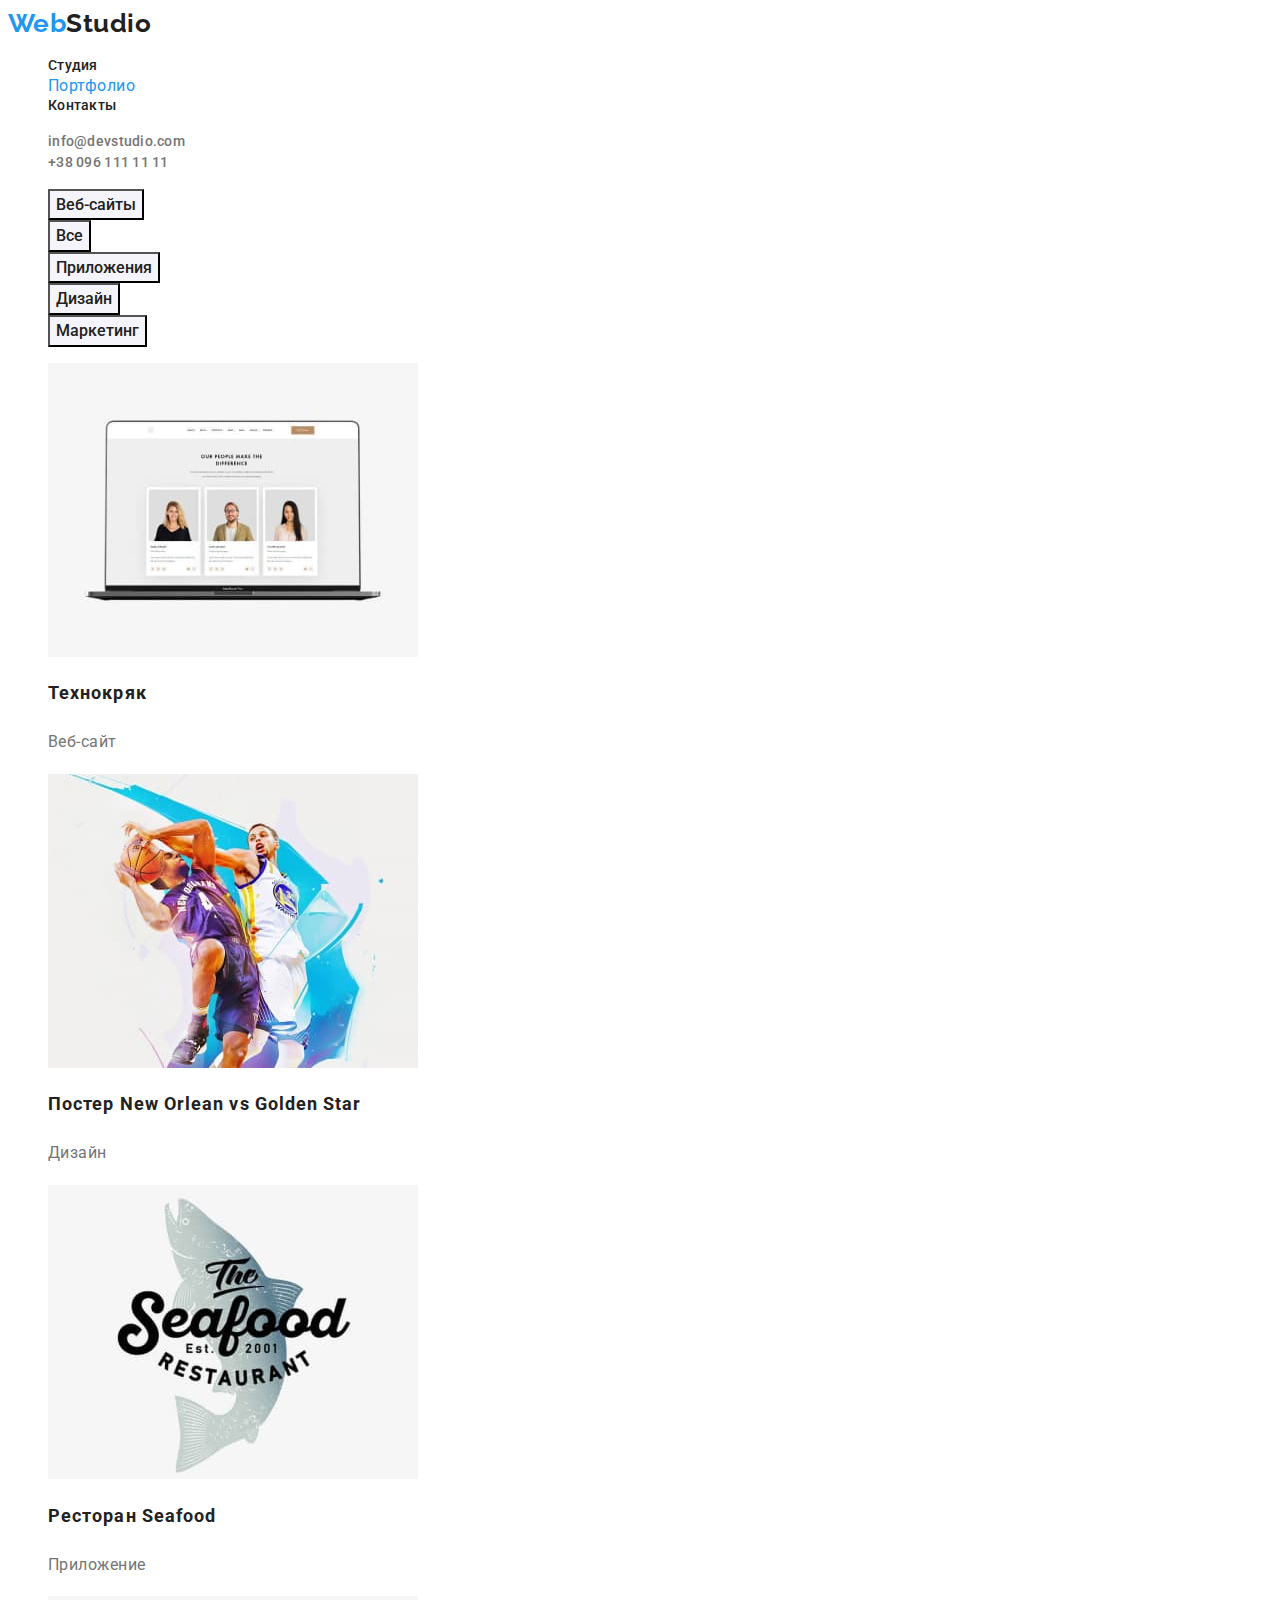
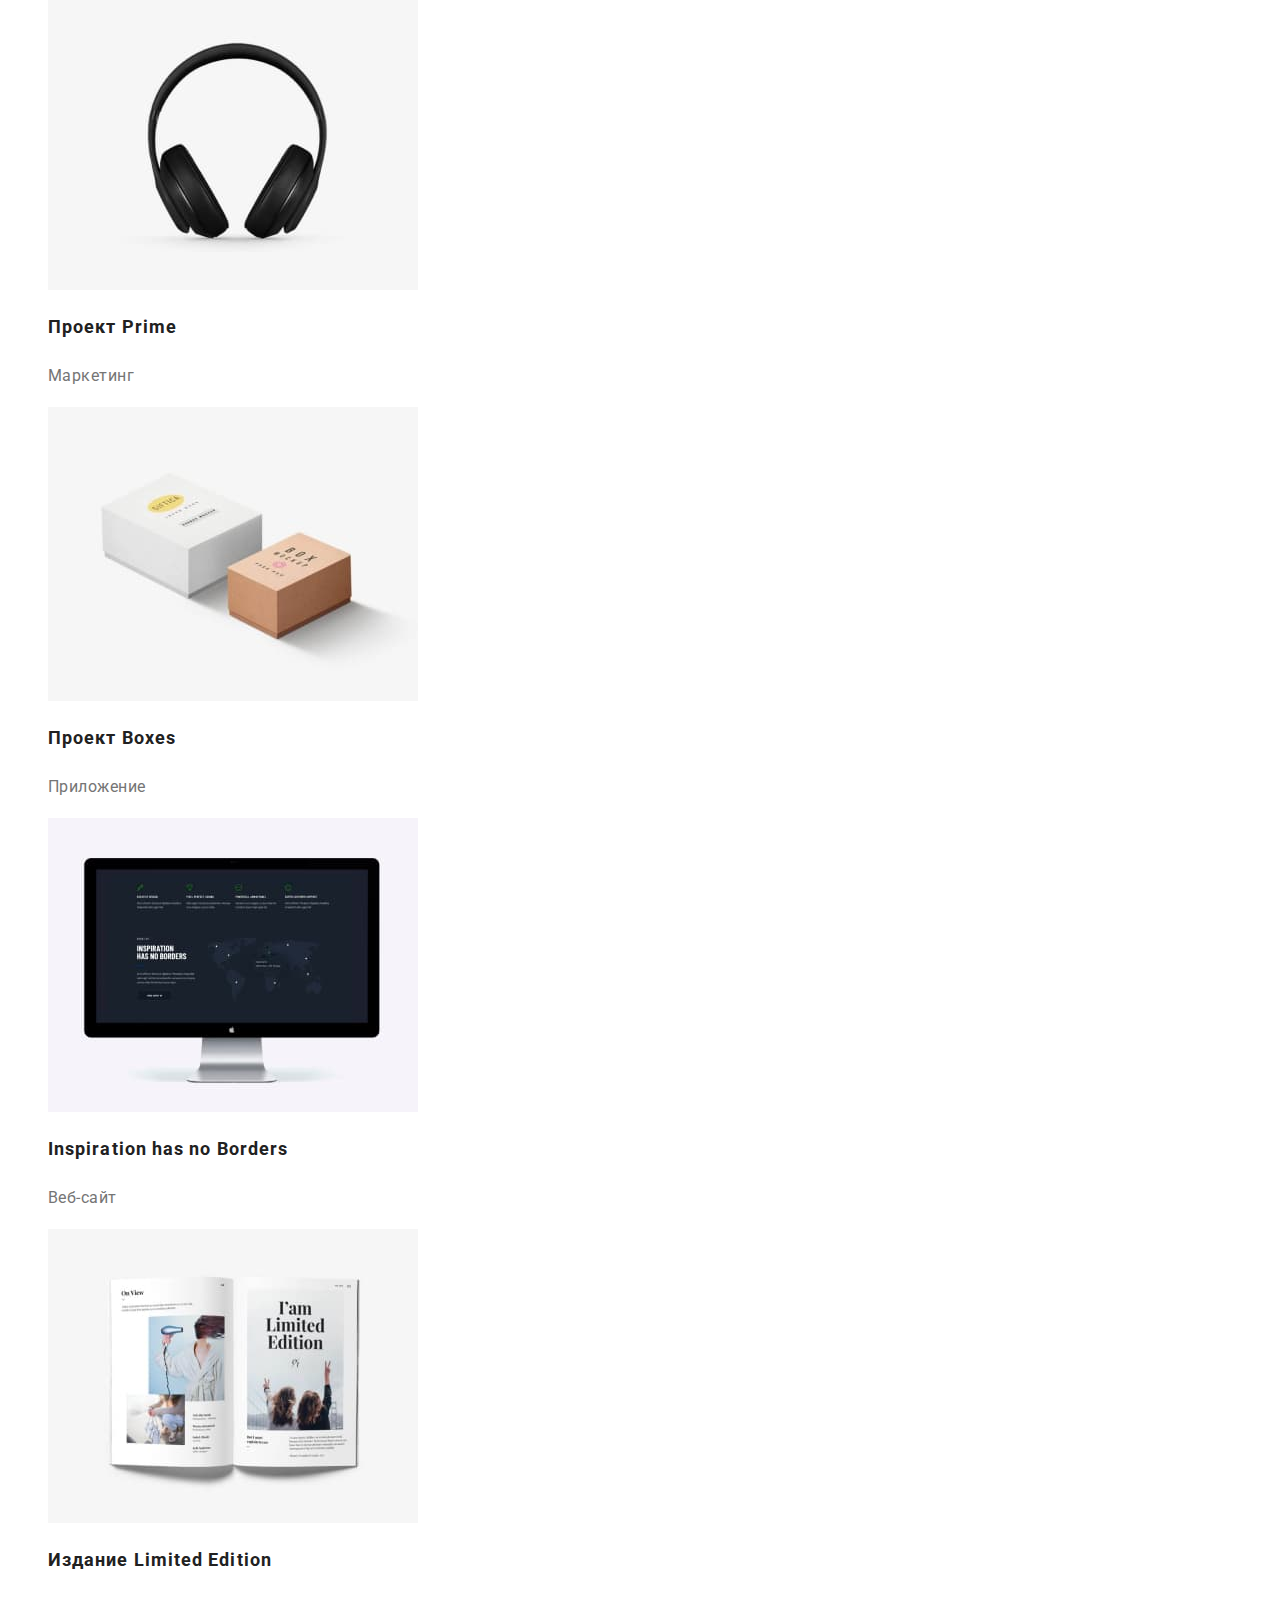
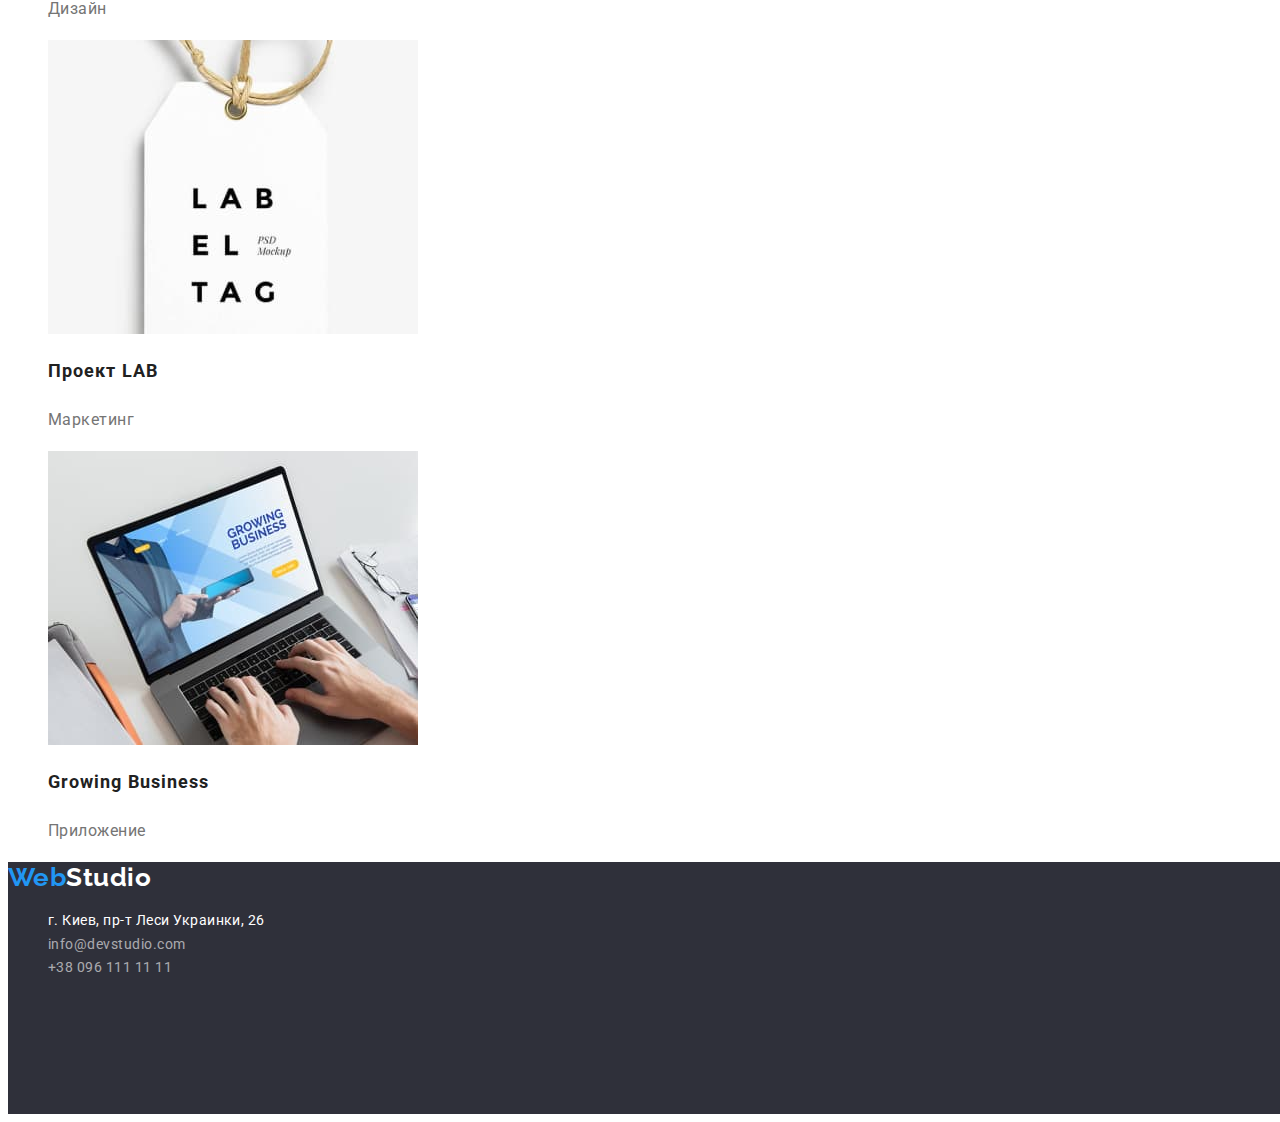
==== commit eb66d2c8: "Добавляет css в portfolio (projects, work, pointer)" ====
--- a/portfolio.html
+++ b/portfolio.html
@@ -52,11 +52,11 @@
       <section class="projects">
         <h1 hidden>Наши проекты</h1>
         <ul class="projects-list list">
-          <li><button type="button" class="">Все</button></li>
-          <li><button type="button" class="">Веб-сайты</button></li>
-          <li><button type="button" class="">Приложения</button></li>
-          <li><button type="button" class="">Дизайн</button></li>
-          <li><button type="button" class="">Маркетинг</button></li>
+          <li><button type="button" class="projects-btn pointer">Веб-сайты</button></li>
+          <li><button type="button" class="projects-btn pointer">Все</button></li>
+          <li><button type="button" class="projects-btn pointer">Приложения</button></li>
+          <li><button type="button" class="projects-btn pointer">Дизайн</button></li>
+          <li><button type="button" class="projects-btn pointer">Маркетинг</button></li>
         </ul>
 
         <ul class="works-list list">
@@ -68,8 +68,8 @@
                 width="370"
                 height="294"
               />
-              <h2>Технокряк</h2>
-              <p>Веб-сайт</p>
+              <h2 class="work-title">Технокряк</h2>
+              <p class="work-desc">Веб-сайт</p>
             </a>
           </li class="works-item">
           <li>
@@ -80,8 +80,8 @@
                 width="370"
                 height="294"
               />
-              <h2>Постер New Orlean vs Golden Star</h2>
-              <p>Дизайн</p>
+              <h2 class="work-title">Постер New Orlean vs Golden Star</h2>
+              <p class="work-desc">Дизайн</p>
             </a>
           </li>
           <li class="works-item">
@@ -92,8 +92,8 @@
                 width="370"
                 height="294"
               />
-              <h2>Ресторан Seafood</h2>
-              <p>Приложение</p>
+              <h2 class="work-title">Ресторан Seafood</h2>
+              <p class="work-desc">Приложение</p>
             </a>
           </li>
           <li class="works-item">
@@ -104,8 +104,8 @@
                 width="370"
                 height="294"
               />
-              <h2>Проект Prime</h2>
-              <p>Маркетинг</p>
+              <h2 class="work-title">Проект Prime</h2>
+              <p class="work-desc">Маркетинг</p>
             </a>
           </li>
           <li class="works-item">
@@ -116,8 +116,8 @@
                 width="370"
                 height="294"
               />
-              <h2>Проект Boxes</h2>
-              <p>Приложение</p>
+              <h2 class="work-title">Проект Boxes</h2>
+              <p class="work-desc">Приложение</p>
             </a>
           </li>
           <li class="works-item">
@@ -128,8 +128,8 @@
                 width="370"
                 height="294"
               />
-              <h2>Inspiration has no Borders</h2>
-              <p>Веб-сайт</p>
+              <h2 class="work-title">Inspiration has no Borders</h2>
+              <p class="work-desc">Веб-сайт</p>
             </a>
           </li>
           <li class="works-item">
@@ -140,8 +140,8 @@
                 width="370"
                 height="294"
               />
-              <h2>Издание Limited Edition</h2>
-              <p>Дизайн</p>
+              <h2 class="work-title">Издание Limited Edition</h2>
+              <p class="work-desc">Дизайн</p>
             </a>
           </li>
           <li class="works-item">
@@ -152,8 +152,8 @@
                 width="370"
                 height="294"
               />
-              <h2>Проект LAB</h2>
-              <p>Маркетинг</p>
+              <h2 class="work-title">Проект LAB</h2>
+              <p class="work-desc">Маркетинг</p>
             </a>
           </li>
           <li class="works-item">
@@ -164,8 +164,8 @@
                 width="370"
                 height="294"
               />
-              <h2>Growing Business</h2>
-              <p>Приложение</p>
+              <h2 class="work-title">Growing Business</h2>
+              <p class="work-desc">Приложение</p>
             </a>
           </li>
         </ul>
--- a/css/styles.css
+++ b/css/styles.css
@@ -13,7 +13,7 @@
   --accent-color: #2196f3;
   --primary-white-color: #ffffff;
   --secondary-bg-color: #e5e5e5;
-  --team-bg-color: #f5f4fa;
+  --team-button-bg-color: #f5f4fa;
   --contacts-footer-color: rgba(255, 255, 255, 0.6);
   --footer-bg-color: #2f303a;
 }
@@ -27,6 +27,10 @@
 }
 .list {
   list-style: none;
+}
+
+.pointer {
+  cursor: pointer;
 }
 
 /* Logo */
@@ -115,7 +119,6 @@
   background-color: var(--accent-color);
 
   font-family: inherit;
-
   font-weight: 700;
   font-size: 16px;
   line-height: 1.9;
@@ -225,3 +228,37 @@
 .works-link {
   text-decoration: none;
 }
+
+.work-title {
+  color: var(--primary-text-color);
+
+  font-weight: 700;
+  font-size: 18px;
+  line-height: 2;
+  letter-spacing: 0.06em;
+  text-decoration: none;
+}
+
+.work-desc {
+  color: var(--title-text-color);
+
+  font-weight: 400;
+  font-size: 16px;
+  line-height: 1.88;
+}
+
+.projects-btn {
+  color: var(--primary-text-color);
+  background-color: var(--team-button-bg-color);
+
+  font-family: inherit;
+  font-weight: 500;
+  font-size: 16px;
+  line-height: 1.6;
+  text-align: center;
+}
+
+.projects-btn:hover,
+.projects-btn:focus {
+  color: #2196f3;
+}
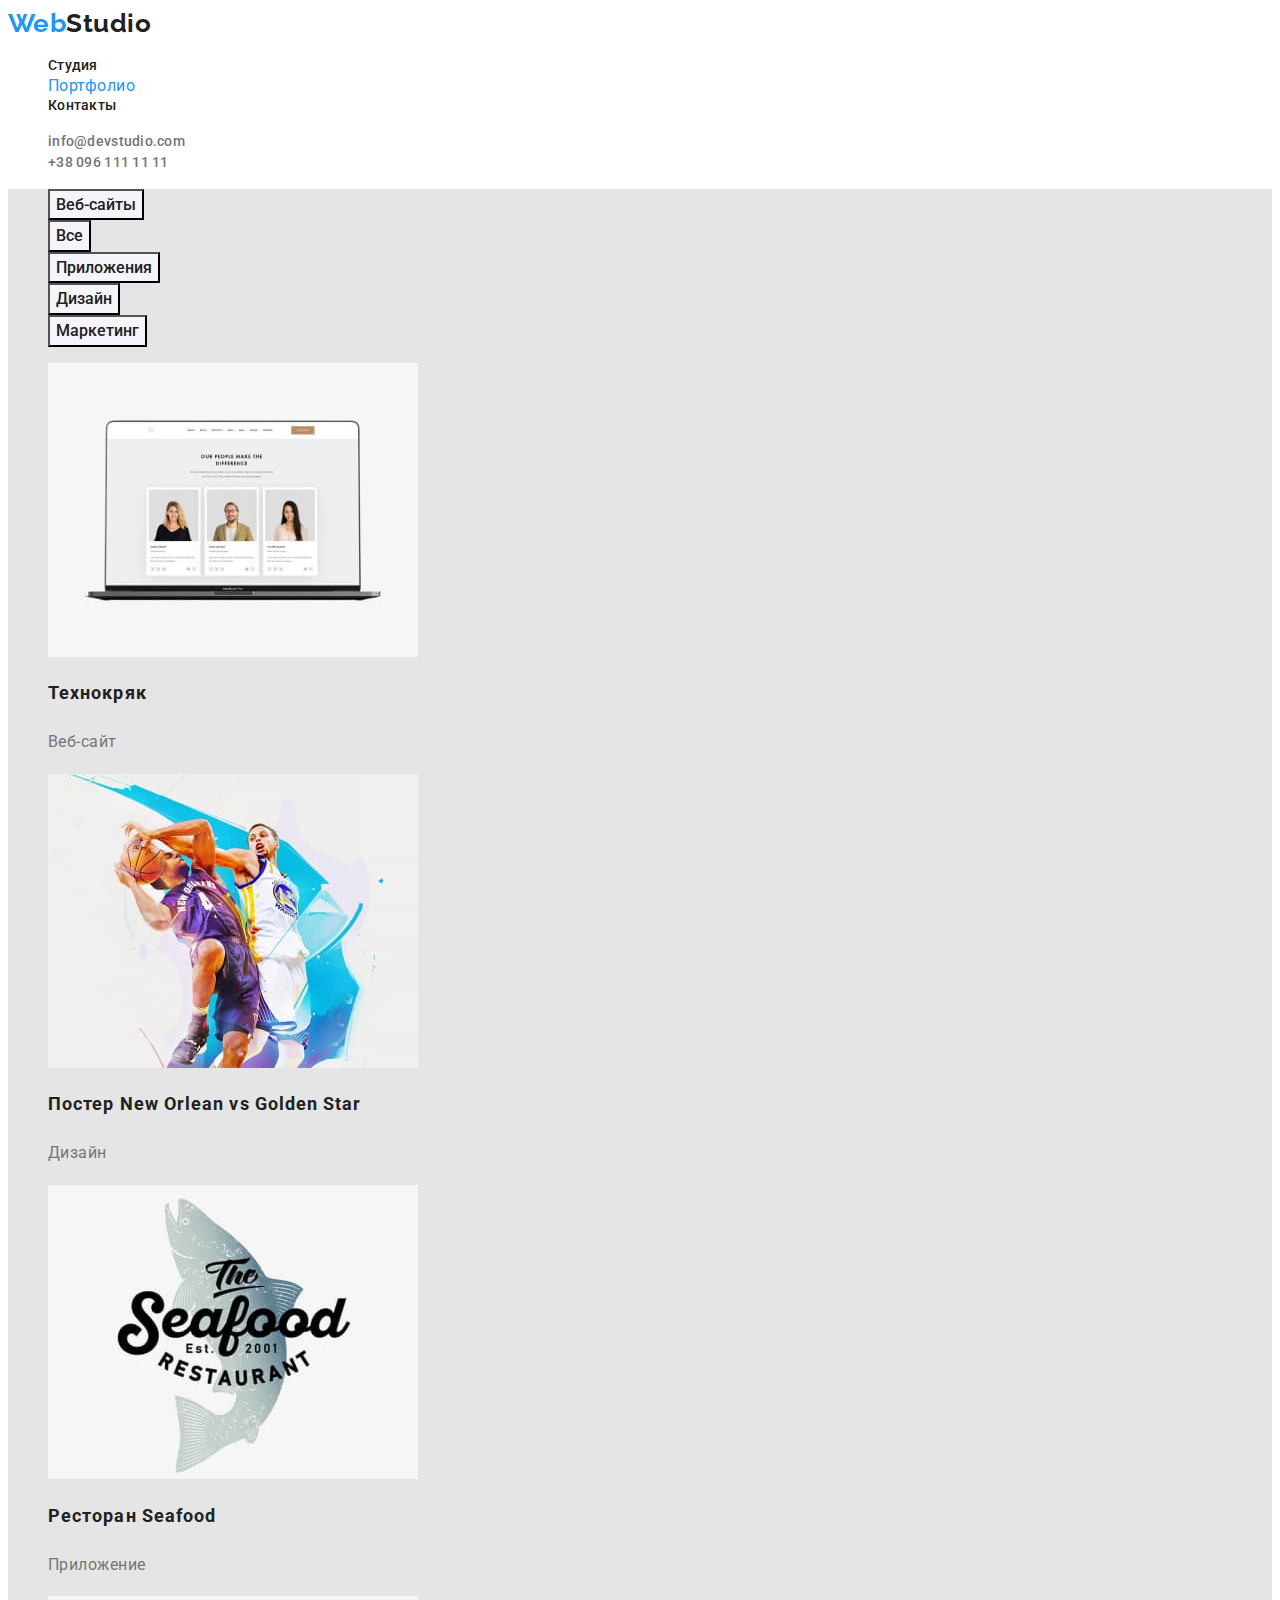
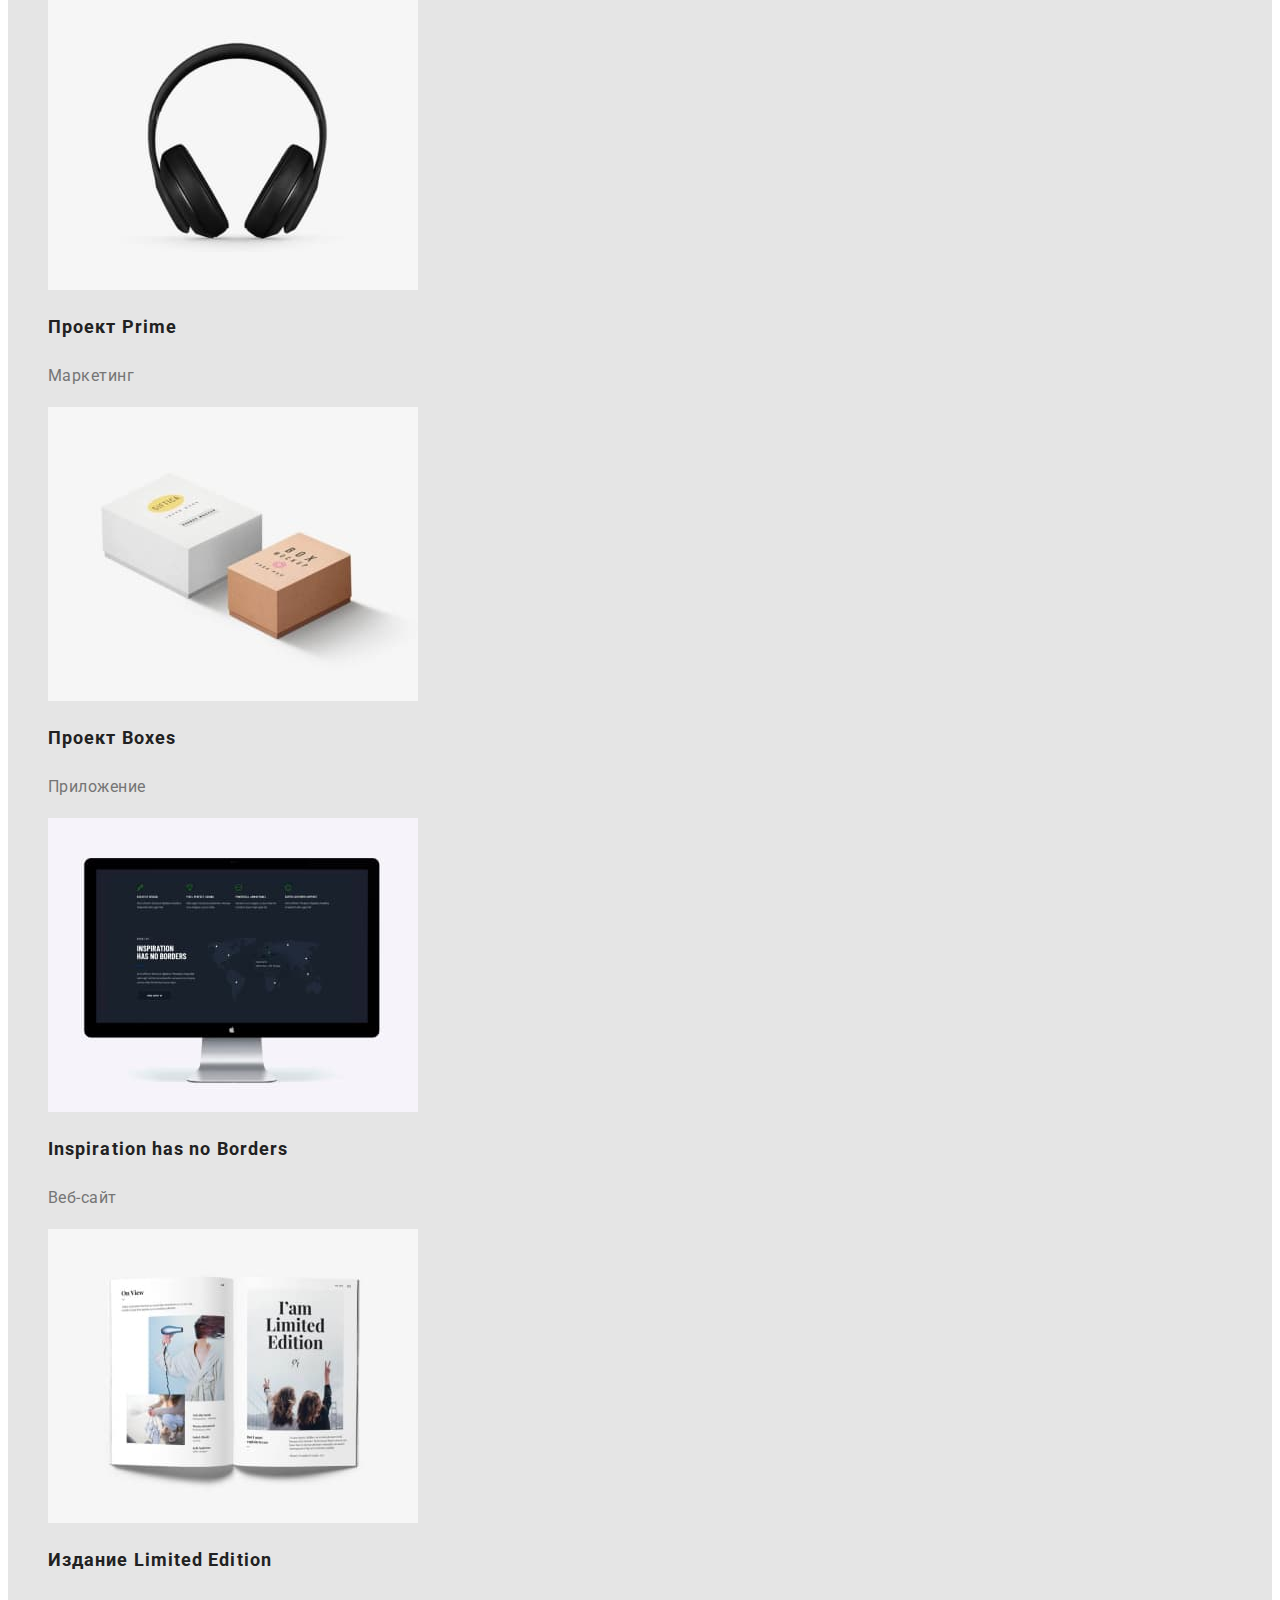
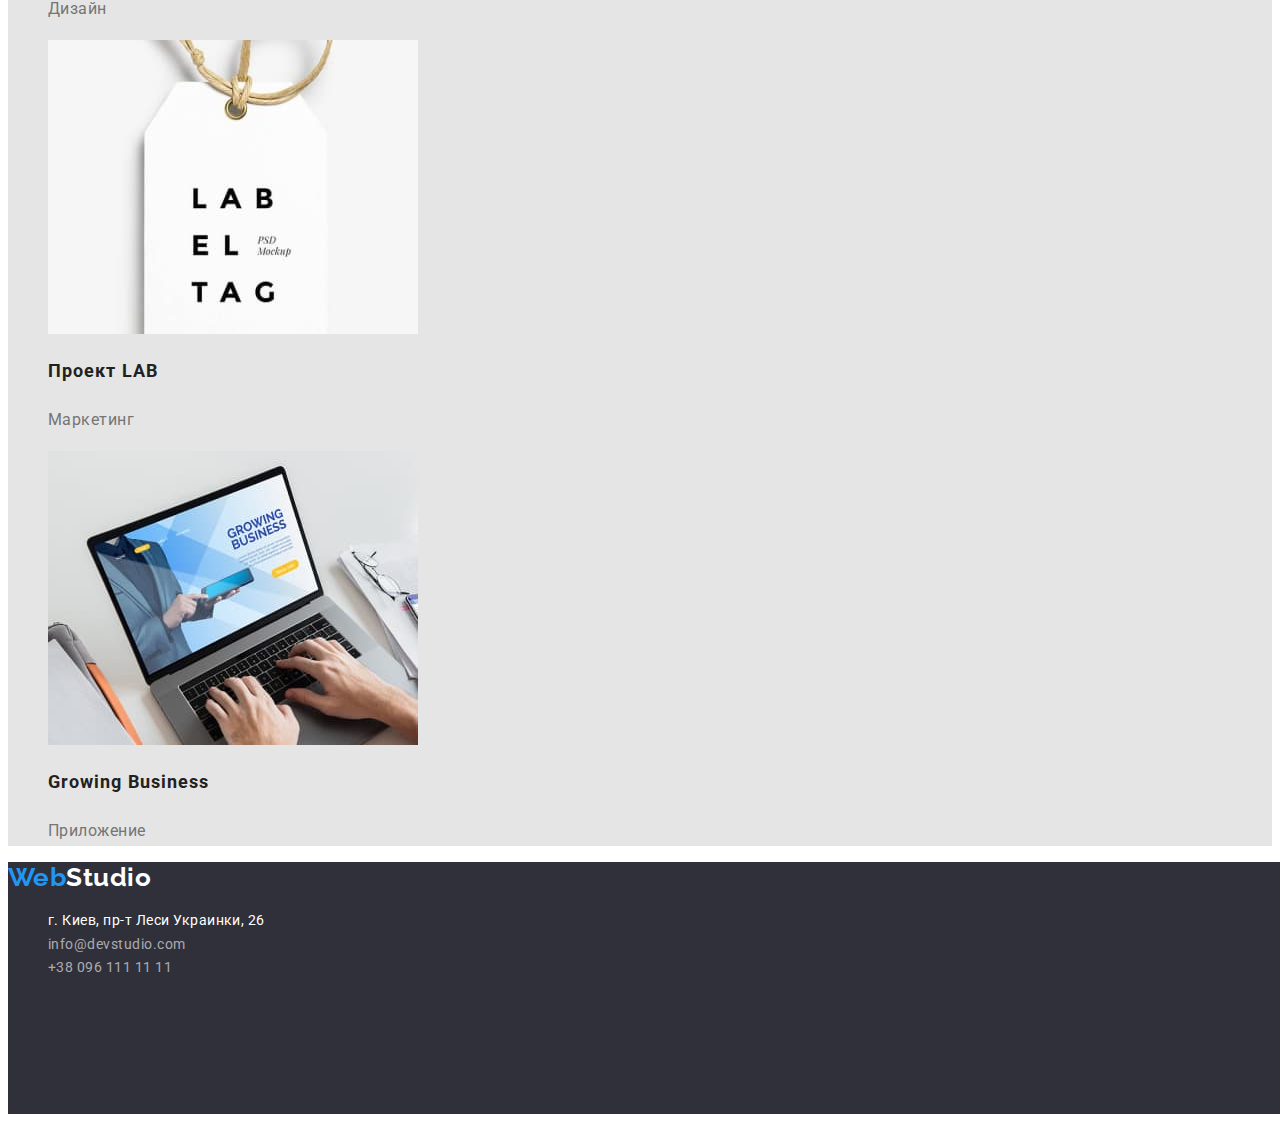
==== commit 0aa7695e: "Исправляет background и оформление кнопок" ====
--- a/portfolio.html
+++ b/portfolio.html
@@ -48,7 +48,7 @@
     </header>
 
     <!--Уникальный контент сайта-->
-    <main>
+    <main class="projects-page">
       <section class="projects">
         <h1 hidden>Наши проекты</h1>
         <ul class="projects-list list">
--- a/css/styles.css
+++ b/css/styles.css
@@ -1,12 +1,3 @@
-/* цвет основного текста #212121 */
-/* вторичный цвет текста #757575 */
-/* акцент #2196F3 */
-/* белый #FFFFFF */
-/* вторичный цвет фона #E5E5E5 *
-/* фон наша команда #f5f4fa */
-/* цвет фона в футере #2F303A */
-/* цвет контактов в футере rgba(255, 255, 255, 0.6) */
-
 :root {
   --primary-text-color: #212121;
   --title-text-color: #757575;
@@ -25,6 +16,7 @@
   font-family: Roboto, sans-serif;
   letter-spacing: 0.03em;
 }
+
 .list {
   list-style: none;
 }
@@ -100,8 +92,6 @@
 
   width: 1600px;
   height: 600px;
-  left: 0px;
-  top: 80px;
 }
 .hero-title {
   color: var(--primary-white-color);
@@ -130,14 +120,11 @@
 
 .hero-btn:hover,
 .hero-btn:focus {
-  color: #188ce8;
+  background-color: #188ce8;
+  color: var(--primary-white-color);
 }
 
 /* Feature */
-.feature {
-  background-color: var(--secondary-bg-color);
-}
-
 .feature-text,
 .team-text {
   color: var(--title-text-color);
@@ -151,10 +138,6 @@
 }
 
 /* About */
-.about {
-  background-color: var(--secondary-bg-color);
-}
-
 .about-title,
 .team-title {
   font-weight: 700;
@@ -165,7 +148,7 @@
 
 /* Team */
 .team {
-  background-color: var(--team-bg-color);
+  background-color: var(--team-button-bg-color);
 }
 .team-person {
   font-weight: 500;
@@ -222,6 +205,10 @@
   color: var(--accent-color);
 }
 
+/* Main */
+.projects-page {
+  background-color: var(--secondary-bg-color);
+}
 /* Our Projects */
 
 /* Works */
@@ -260,5 +247,6 @@
 
 .projects-btn:hover,
 .projects-btn:focus {
-  color: #2196f3;
-}
+  background-color: var(--accent-color);
+  color: var(--primary-white-color);
+}
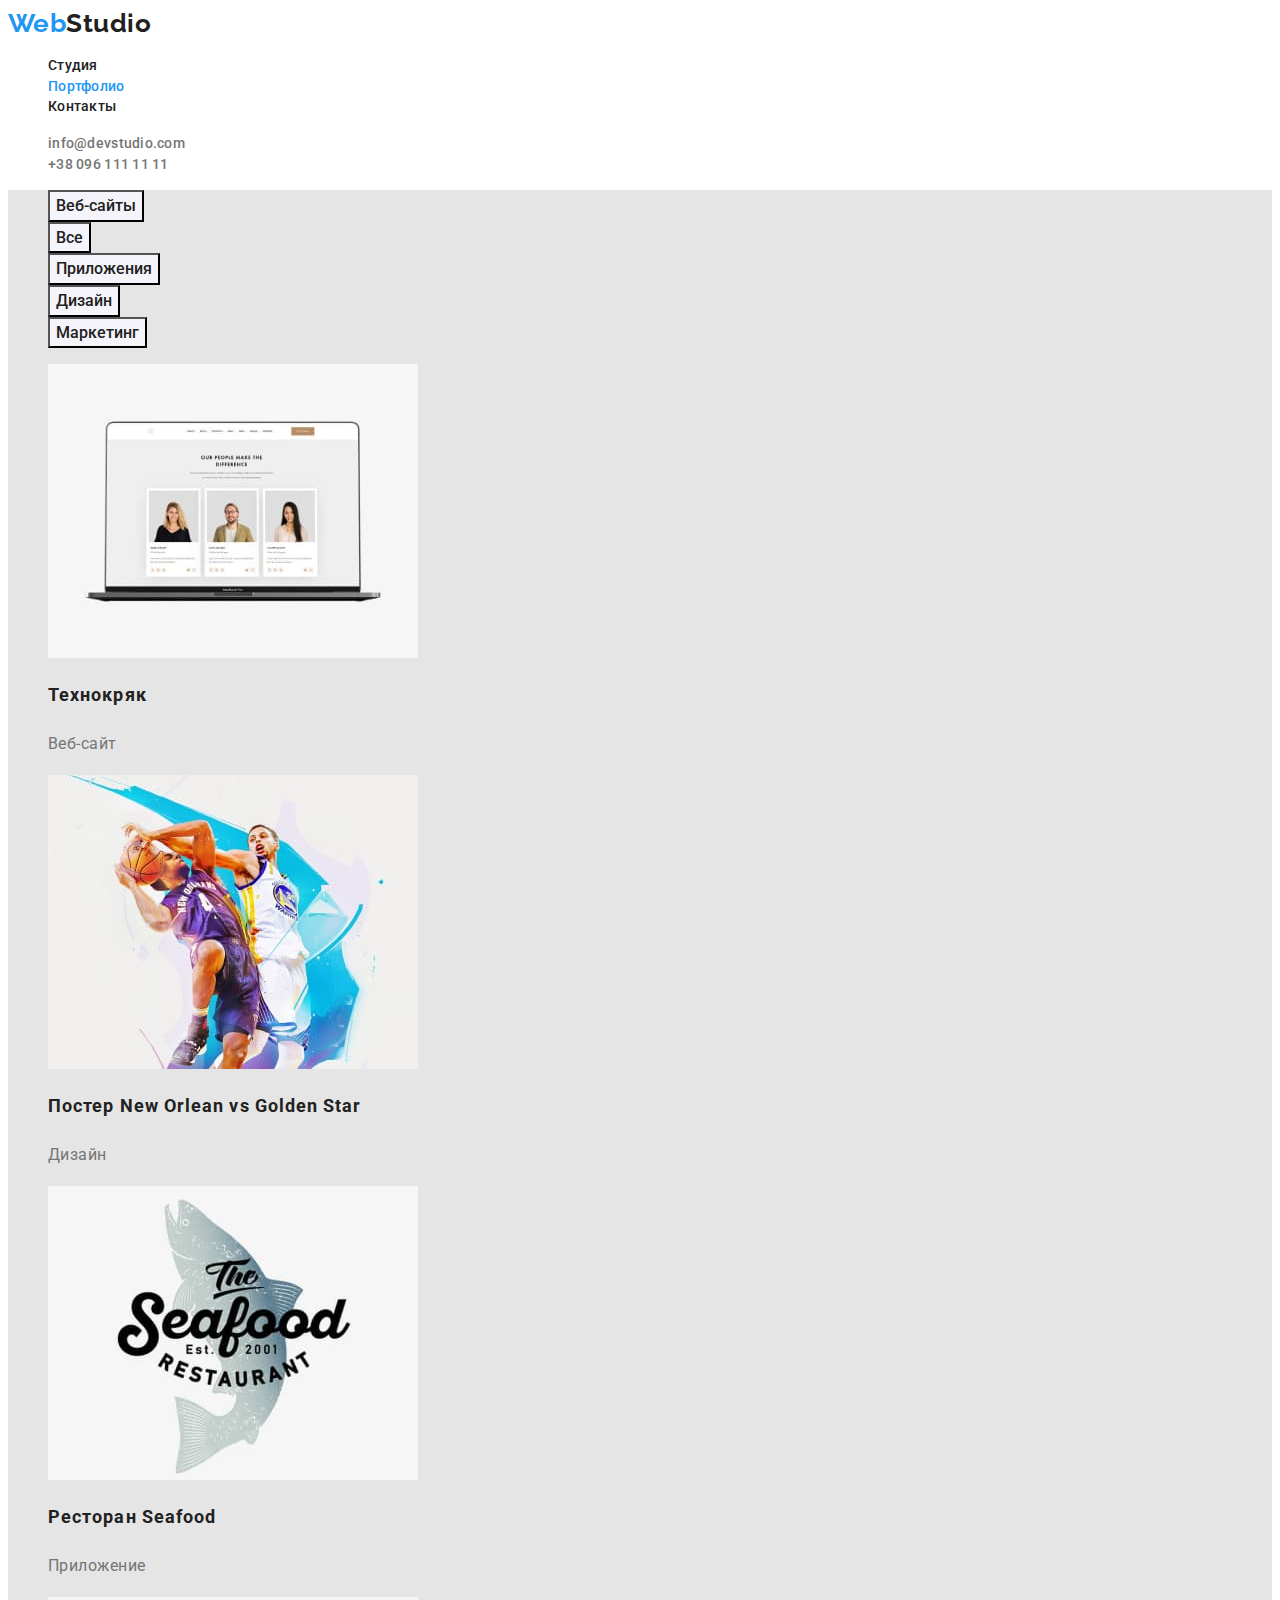
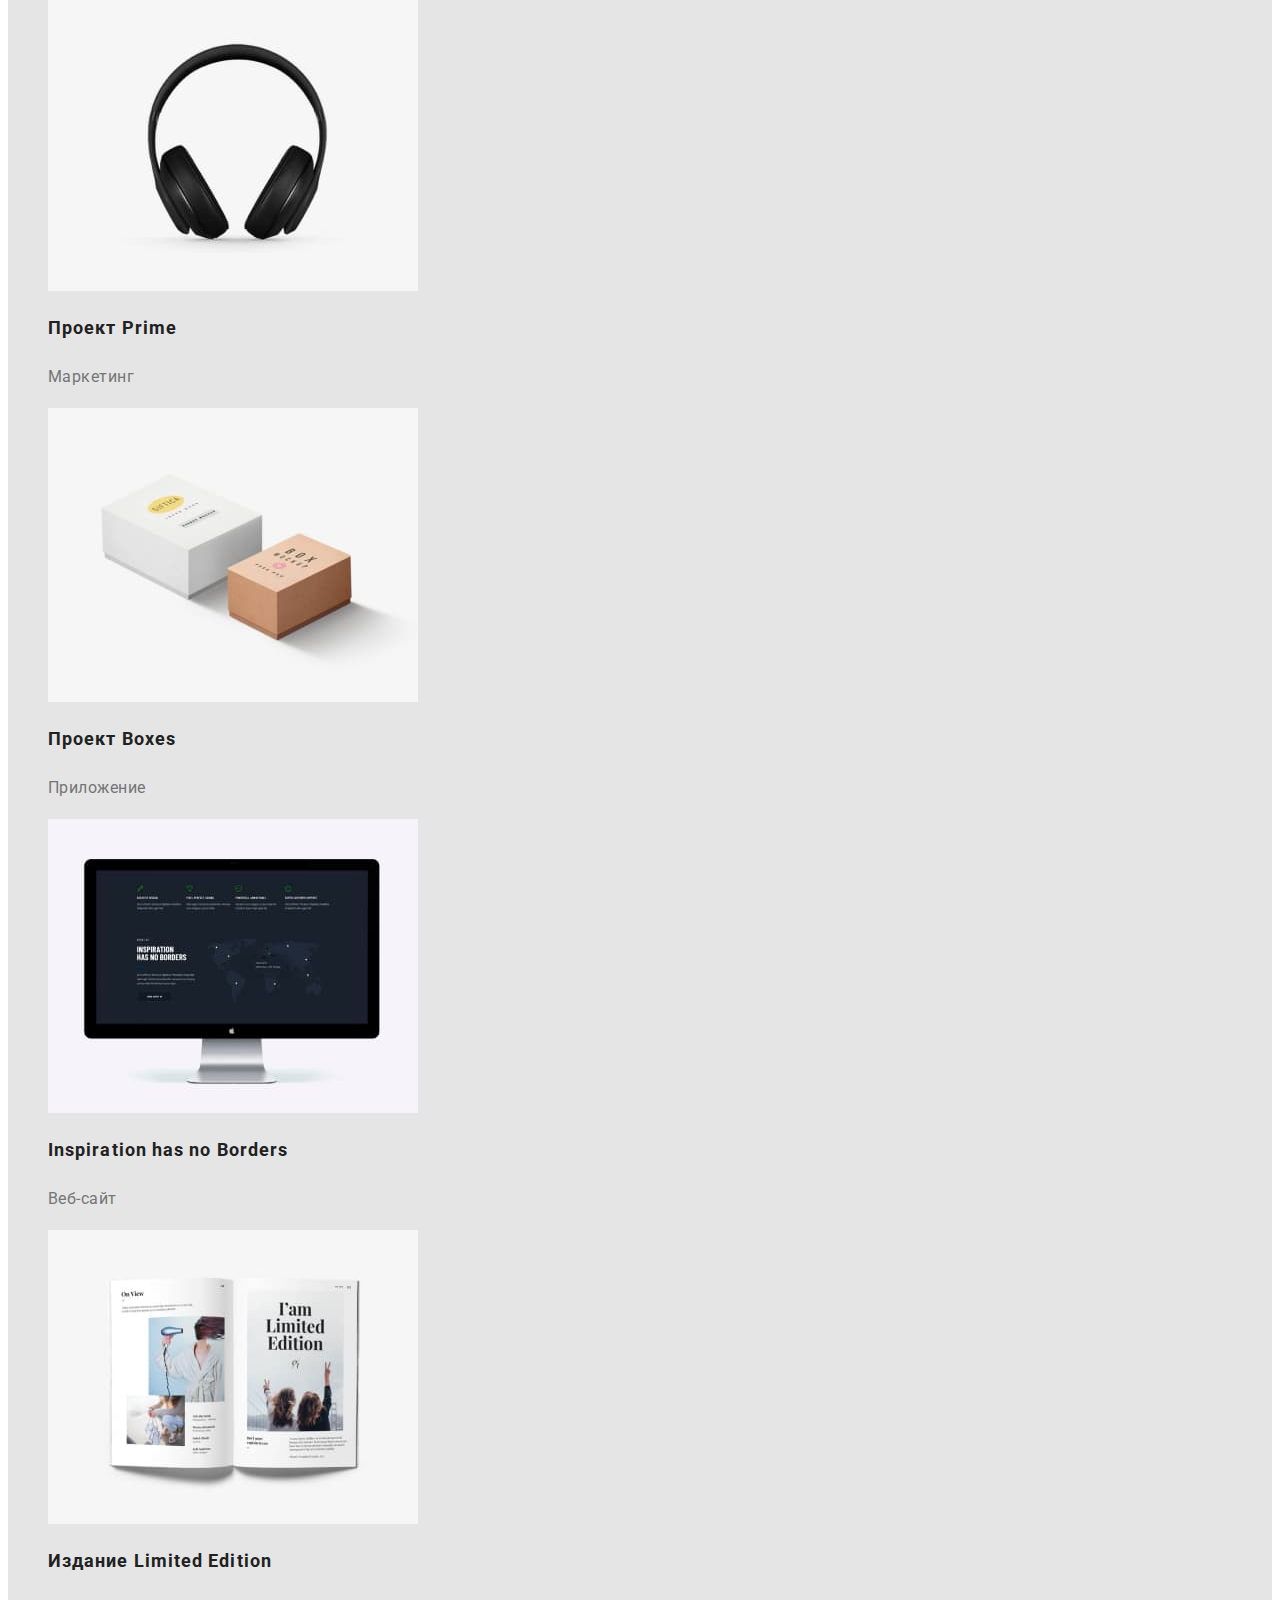
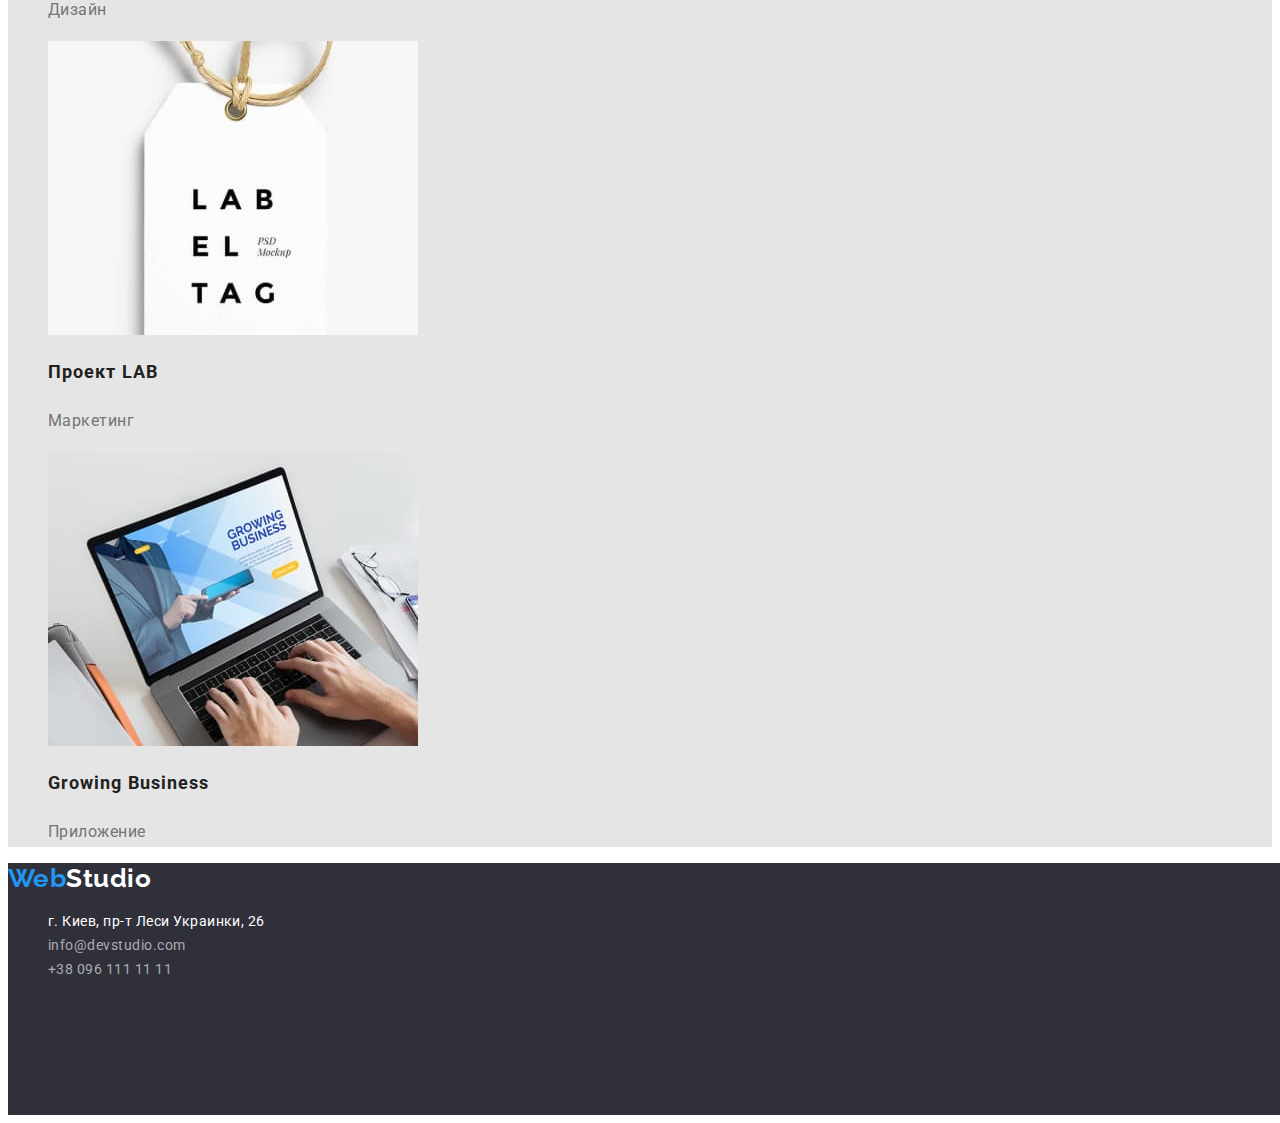
==== commit 25237da1: "Исправляет .current, line-height и цвет в team" ====
--- a/portfolio.html
+++ b/portfolio.html
@@ -25,7 +25,7 @@
           <li>
             <a href="./index.html" class="header-link">Студия</a>
           </li>
-          <li><a href="./portfolio.html" class="link-current">Портфолио</a></li>
+          <li><a href="./portfolio.html" class="header-link current">Портфолио</a></li>
           <li><a href="" class="header-link">Контакты</a></li>
         </ul>
       </nav>
@@ -47,7 +47,7 @@
       </div>
     </header>
 
-    <!--Уникальный контент сайта-->
+    <!--Уникальный контент страницы-->
     <main class="projects-page">
       <section class="projects">
         <h1 hidden>Наши проекты</h1>
--- a/css/styles.css
+++ b/css/styles.css
@@ -21,6 +21,11 @@
   list-style: none;
 }
 
+.header-link.current {
+  color: var(--accent-color);
+  text-decoration: none;
+}
+
 .pointer {
   cursor: pointer;
 }
@@ -29,8 +34,8 @@
 .logo {
   color: var(--accent-color);
   text-decoration: none;
+
   font-family: Raleway, sans-serif;
-
   font-weight: 700;
   font-size: 26px;
   line-height: 1.2;
@@ -59,11 +64,6 @@
   font-size: 14px;
   line-height: 1.4;
   letter-spacing: 0.02em;
-}
-
-.link-current {
-  color: var(--accent-color);
-  text-decoration: none;
 }
 
 .header-link:hover,
@@ -93,6 +93,7 @@
   width: 1600px;
   height: 600px;
 }
+
 .hero-title {
   color: var(--primary-white-color);
 
@@ -125,9 +126,11 @@
 }
 
 /* Feature */
-.feature-text,
-.team-text {
-  color: var(--title-text-color);
+.feature-text {
+  color: var(--title-text-color);
+
+  font-size: 14px;
+  line-height: 1.71;
 }
 
 .feature-title {
@@ -137,7 +140,7 @@
   text-transform: uppercase;
 }
 
-/* About */
+/* About and Team */
 .about-title,
 .team-title {
   font-weight: 700;
@@ -146,22 +149,22 @@
   text-align: center;
 }
 
-/* Team */
 .team {
   background-color: var(--team-button-bg-color);
 }
+
 .team-person {
   font-weight: 500;
   font-size: 16px;
-  line-height: 1.9;
-  text-align: center;
-}
-
-.team-desc {
-  font-style: normal;
-  font-weight: 400;
-  font-size: 16px;
-  line-height: 1.9;
+  line-height: 1.19;
+  text-align: center;
+}
+
+.team-text {
+  color: var(--title-text-color);
+
+  font-size: 16px;
+  line-height: 1.19;
   text-align: center;
 }
 
@@ -205,13 +208,12 @@
   color: var(--accent-color);
 }
 
-/* Main */
+/* ------Portfolio------ */
+/* Our Projects and Works */
 .projects-page {
   background-color: var(--secondary-bg-color);
 }
-/* Our Projects */
-
-/* Works */
+
 .works-link {
   text-decoration: none;
 }
